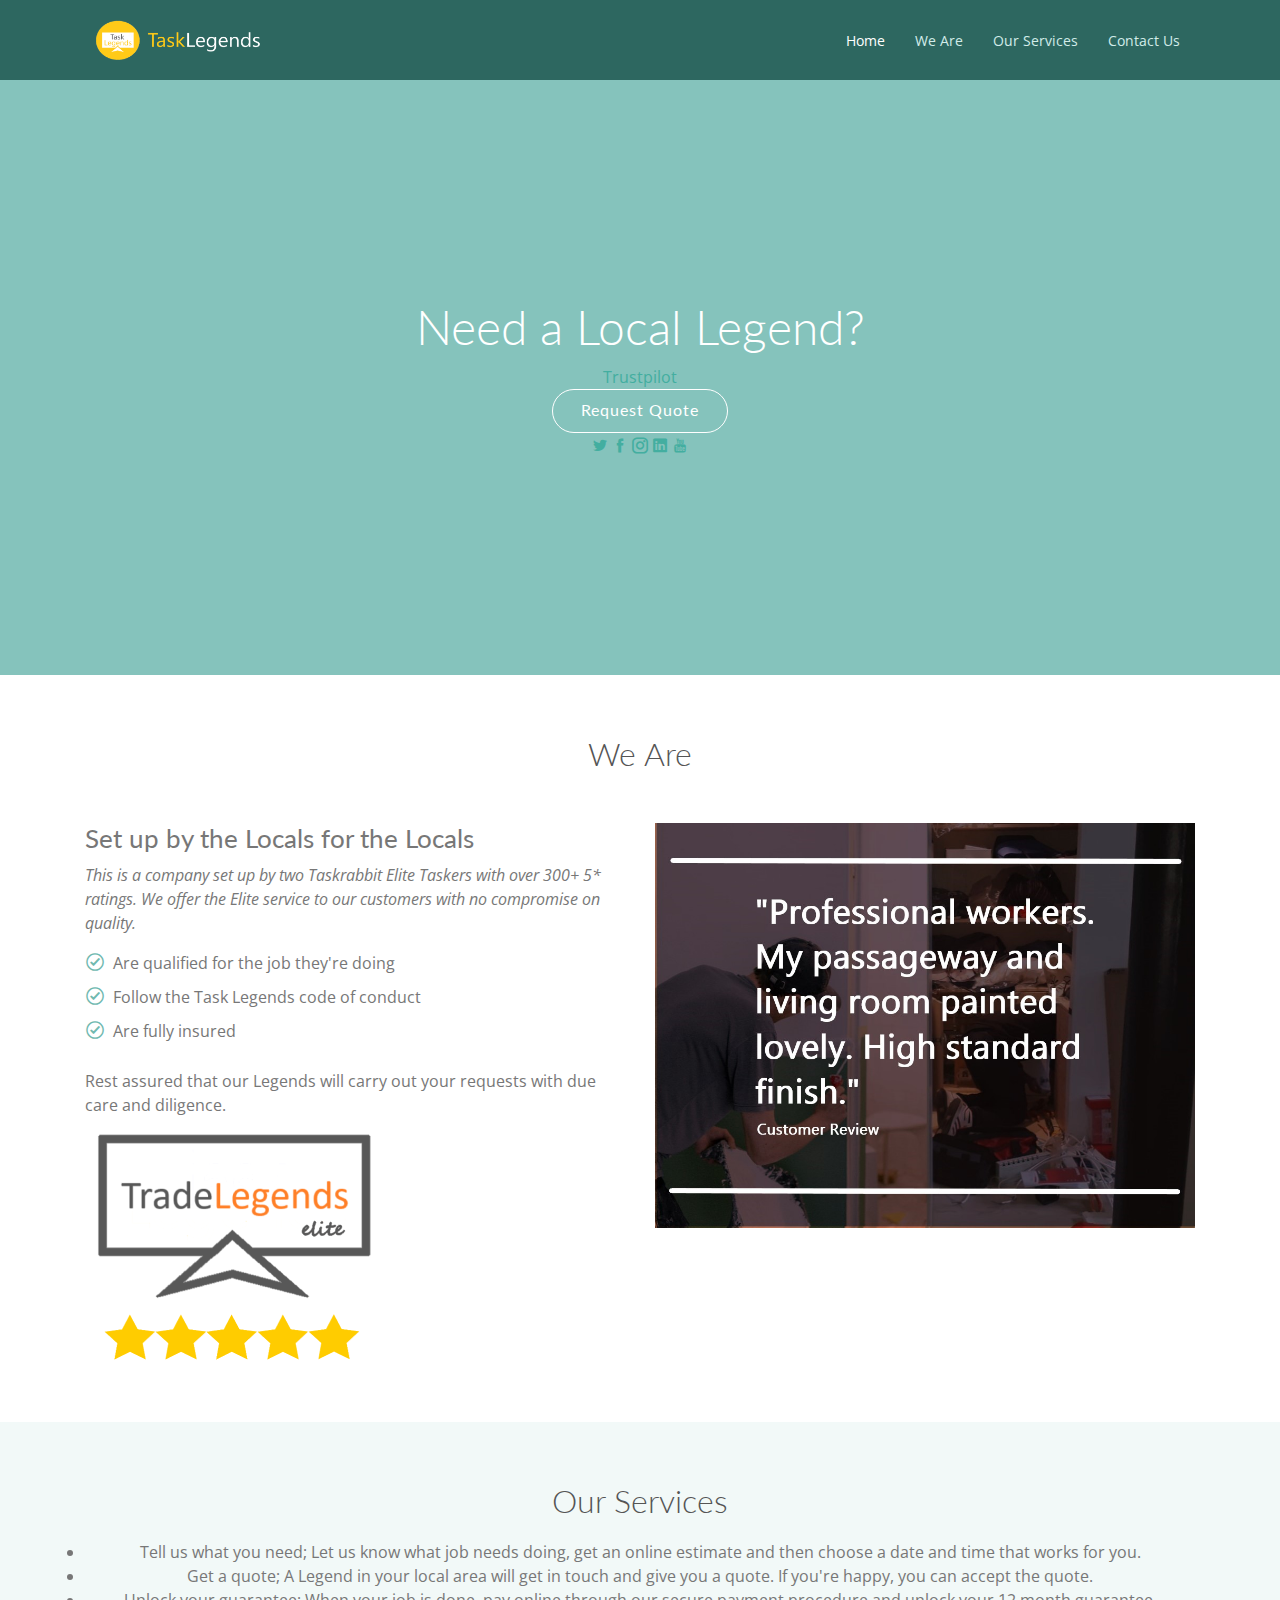
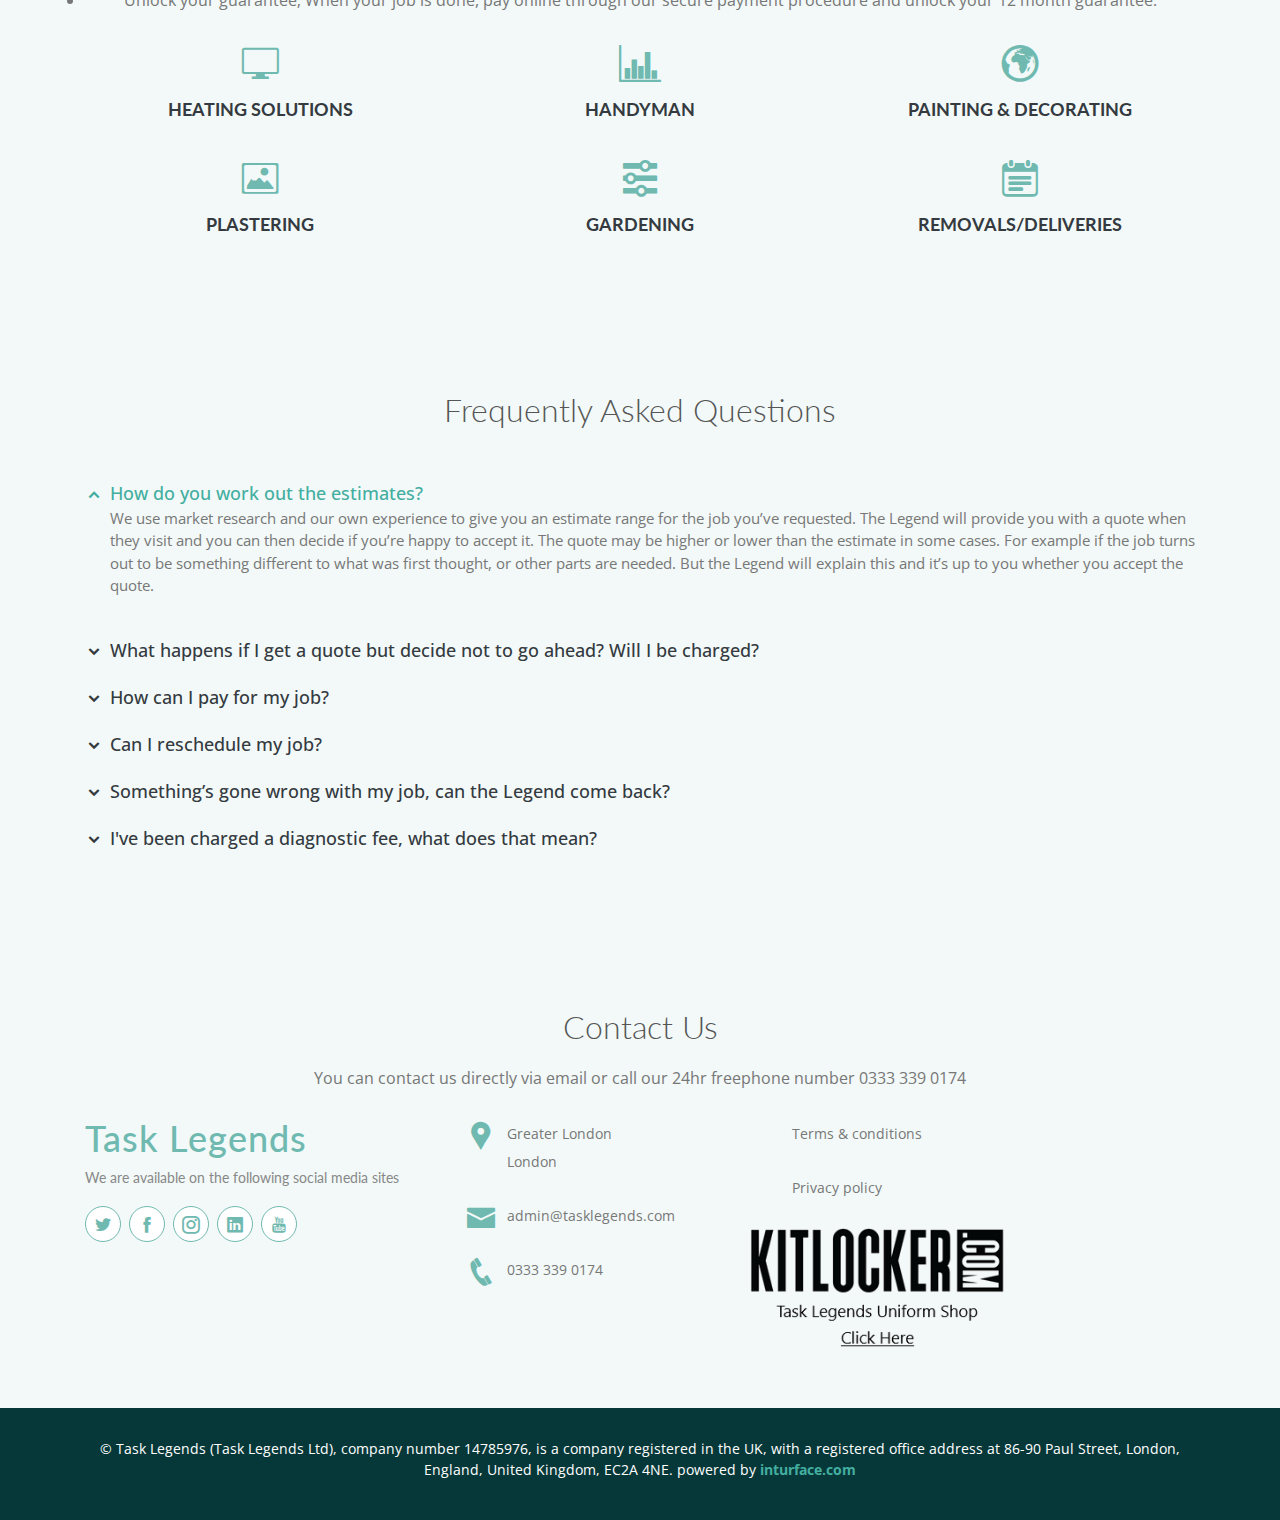
==== index.html @ b1ba7cf9 "Update index.html" ====
<!DOCTYPE html>
<html lang="en">

<head>
  <meta charset="utf-8">
  <meta content="width=device-width, initial-scale=1.0" name="viewport">

  <title>Find a Trusted Local Legend | Task Legends</title>
  <meta content="" name="description">
  <meta content="" name="keywords">

  <!-- Favicons -->
  <link href="assets/img/favicon.png" rel="icon">
  <link href="assets/img/apple-touch-icon.png" rel="apple-touch-icon">

  <!-- Google Fonts -->
  <link href="https://fonts.googleapis.com/css?family=Open+Sans:300,300i,400,400i,600,600i,700,700i|Lato:400,300,700,900" rel="stylesheet">

  <!-- Vendor CSS Files -->
  <link href="assets/vendor/bootstrap/css/bootstrap.min.css" rel="stylesheet">
  <link href="assets/vendor/icofont/icofont.min.css" rel="stylesheet">
  <link href="assets/vendor/venobox/venobox.css" rel="stylesheet">
  <link href="assets/vendor/owl.carousel/assets/owl.carousel.min.css" rel="stylesheet">

  <!-- Template Main CSS File -->
  <link href="assets/css/style.css" rel="stylesheet">

  <!-- =======================================================
  * Template Name: Amoeba - v2.3.1
  * Template URL: https://bootstrapmade.com/free-one-page-bootstrap-template-amoeba/
  * Author: BootstrapMade.com
  * License: https://bootstrapmade.com/license/
  ======================================================== -->
</head>

<body>

  <!-- ======= Header ======= -->
  <header id="header" class="fixed-top">
    <div class="container">

      <div class="logo float-left">
        
        <a href="index.html"><img src="assets/img/logo.png" alt="" class="img-fluid"></a>
      </div>

      <nav class="nav-menu float-right d-none d-lg-block">
        <ul>
          <li class="active"><a href="index.html">Home</a></li>
          <li><a href="#about">We Are</a></li>
          <li><a href="#services">Our Services</a></li>
          <li><a href="#contact">Contact Us</a></li>
          
        </ul>
      </nav><!-- .nav-menu -->

    </div>
  </header><!-- End #header -->

  <!-- ======= Hero Section ======= -->
  <section id="hero">
    <div class="hero-container">
      <h1>Need a Local Legend?</h1>
      
     <!-- TrustBox script -->
<script type="text/javascript" src="//widget.trustpilot.com/bootstrap/v5/tp.widget.bootstrap.min.js" async></script>
<!-- End TrustBox script --><!-- TrustBox widget - Review Collector -->
<div class="trustpilot-widget" data-locale="en-GB" data-template-id="56278e9abfbbba0bdcd568bc" data-businessunit-id="6093ba2f6b7564000111ded3" data-style-height="52px" data-style-width="100%">
  <a href="https://uk.trustpilot.com/review/tasklegends.com" target="_blank" rel="noopener">Trustpilot</a>
</div>
<!-- End TrustBox widget -->
      
        <script type='text/javascript' src='https://d3a1eo0ozlzntn.cloudfront.net/assets/js/frontend-v2/widgets-v2-b0e98cf227.js' defer></script></h2>  
      <a href="https://share.hsforms.com/10cB2c6bxQDuRzof9EPv-_w58hrl" class="btn-get-started scrollto">Request Quote</a>
    
    <script src="//code.tidio.co/umqmadcb0fikkhkzvx5mkt0f5fvtmm6n.js" async></script>
    
    <div class="social-links">
                <a href="https://twitter.com/TaskLegends" class="twitter"><i class="icofont-twitter"></i></a>
                <a href="https://www.facebook.com/Task-Legends-103603335272631" class="facebook"><i class="icofont-facebook"></i></a>
                <a href="https://www.instagram.com/Task_Legends/" class="instagram"><i class="icofont-instagram"></i></a>
                <a href="https://www.linkedin.com/company/task-legends" class="linkedin"><i class="icofont-linkedin"></i></a>
                <a href="https://www.youtube.com/channel/UCP1tjFdrIJSuZzxI76_Gxeg" class="youtube"><i class="icofont-youtube"></i></a>
    </div>
  </section><!-- #hero -->

  <main id="main">

    <!-- ======= About Us Section ======= -->
    <section id="about" class="about">
      <div class="container">

        <div class="section-title">
          <h2>We Are</h2>
        </div>

        <div class="row">
          <div class="col-lg-6 order-1 order-lg-2">
            <img src="assets/img/about-img.jpg" class="img-fluid" alt="">
          </div>
          <div class="col-lg-6 pt-4 pt-lg-0 order-2 order-lg-1">
            <h3>Set up by the Locals for the Locals</h3>
            <p class="font-italic">
              This is a company set up by two Taskrabbit Elite Taskers with over 300+ 5* ratings. We offer the Elite service to our customers with no compromise on quality.
            </p>
            <ul>
              <li><i class="icofont-check-circled"></i> Are qualified for the job they're doing</li>
              <li><i class="icofont-check-circled"></i> Follow the Task Legends code of conduct</li>
              <li><i class="icofont-check-circled"></i> Are fully insured</li>
            </ul>
            <p>
              Rest assured that our Legends will carry out your requests with due care and diligence.
              
</a>
            </p>
        
        <a href="">
  <img src="assets/img/Trade Legends elitepic.png" class="img-fluid" alt="">
</a>


          </div>
        </div>

      </div>
    </section><!-- End About Us Section -->

    <!-- ======= Services Section ======= -->
    <section id="services" class="services section-bg">
      <div class="container">

        <div class="section-title">
          <h2>Our Services</h2>
          <p><li>Tell us what you need; Let us know what job needs doing, get an online estimate and then choose a date and time that works for you.</li> 
            <li>Get a quote; A Legend in your local area will get in touch and give you a quote. If you're happy, you can accept the quote.</li>
            <li>Unlock your guarantee; When your job is done, pay online through our secure payment procedure and unlock your 12 month guarantee.</li>
        </div>

        <div class="row">
          <div class="col-lg-4 col-md-6 icon-box">
            <div class="icon"><i class="icofont-computer"></i></div>
            <h4 class="title"><a href="">Heating Solutions</a></h4>
            <p class="description"></p>
          </div>
          <div class="col-lg-4 col-md-6 icon-box">
            <div class="icon"><i class="icofont-chart-bar-graph"></i></div>
            <h4 class="title"><a href="">Handyman</a></h4>
            <p class="description"></p>
          </div>
          <div class="col-lg-4 col-md-6 icon-box">
            <div class="icon"><i class="icofont-earth"></i></div>
            <h4 class="title"><a href="">Painting & Decorating</a></h4>
            <p class="description"></p>
          </div>
          <div class="col-lg-4 col-md-6 icon-box">
            <div class="icon"><i class="icofont-image"></i></div>
            <h4 class="title"><a href="">Plastering</a></h4>
            <p class="description"></p>
          </div>
          <div class="col-lg-4 col-md-6 icon-box">
            <div class="icon"><i class="icofont-settings"></i></div>
            <h4 class="title"><a href="">Gardening</a></h4>
            <p class="description"></p>
          </div>
          <div class="col-lg-4 col-md-6 icon-box">
            <div class="icon"><i class="icofont-tasks-alt"></i></div>
            <h4 class="title"><a href="">Removals/Deliveries</a></h4>
            <p class="description"></p>
          </div>
        </div>

      </div>
    </section><!-- End Services Section -->

    <!-- ======= Frequently Asked Questions Section ======= -->
    <section id="faq" class="faq section-bg">
      <div class="container">

        <div class="section-title">
          <h2>Frequently Asked Questions</h2>
        </div>

        <ul class="faq-list">

          <li>
            <a data-toggle="collapse" class="" href="#faq1">How do you work out the estimates? <i class="icofont-simple-up"></i></a>
            <div id="faq1" class="collapse show" data-parent=".faq-list">
              <p>
                We use market research and our own experience to give you an estimate range for the job you’ve requested. The Legend will provide you with a quote when they visit and you can then decide if you’re happy to accept it.
The quote may be higher or lower than the estimate in some cases. For example if the job turns out to be something different to what was first thought, or other parts are needed. But the Legend will explain this and it’s up to you whether you accept the quote.
              </p>
            </div>
          </li>

          <li>
            <a data-toggle="collapse" href="#faq2" class="collapsed">What happens if I get a quote but decide not to go ahead? Will I be charged? <i class="icofont-simple-up"></i></a>
            <div id="faq2" class="collapse" data-parent=".faq-list">
              <p>
                You may be charged a diagnostic fee for more complex jobs, but your Legend will inform you if this is needed.
                You can decline the quote or decide to cancel the job for free at any time up until the Legend starts working on the job.
              </p>
            </div>
          </li>

          <li>
            <a data-toggle="collapse" href="#faq3" class="collapsed">How can I pay for my job? <i class="icofont-simple-up"></i></a>
            <div id="faq3" class="collapse" data-parent=".faq-list">
              <p>
                You don’t need to worry about having cash for your job – we take all the hassle away because you pay online via the link we send you by debit or credit card.
              </p>
            </div>
          </li>

          <li>
            <a data-toggle="collapse" href="#faq4" class="collapsed">Can I reschedule my job? <i class="icofont-simple-up"></i></a>
            <div id="faq4" class="collapse" data-parent=".faq-list">
              <p>
                Yes, if you need to reschedule your job just let us know. Once you’ve agreed another time, we will be able to put in the new date and time and send you an updated booking confirmation.
              </p>
            </div>
          </li>

          <li>
            <a data-toggle="collapse" href="#faq5" class="collapsed">Something’s gone wrong with my job, can the Legend come back? <i class="icofont-simple-up"></i></a>
            <div id="faq5" class="collapse" data-parent=".faq-list">
              <p>
                Your Task Legends job is covered by a 12 month guarantee (unless the Legend has told you it’s a temporary fix.) Just book a repair under your guarantee.
              </p>
            </div>
          </li>

          <li>
            <a data-toggle="collapse" href="#faq6" class="collapsed">I've been charged a diagnostic fee, what does that mean? <i class="icofont-simple-up"></i></a>
            <div id="faq6" class="collapse" data-parent=".faq-list">
              <p>
                We will sometimes charge a diagnostic fee if the Legend had to do some work to be able to find out what's wrong before fixing it. For example if your lighting & switches are non-functional they'll need to investigate why this is.
              </p>
            </div>
          </li>

        </ul>

      </div>
    </section><!-- End Frequently Asked Questions Section -->

      <!-- ======= Contact Us Section ======= -->
    <section id="contact" class="contact section-bg">
      <div class="container">

        <div class="section-title">
          <h2>Contact Us</h2>
          <p>You can contact us directly via email or call our 24hr freephone number 0333 339 0174</p>
        </div>

        <div class="row">

          <div class="col-lg-4 col-md-6">
            <div class="contact-about">
              <h3>Task Legends</h3>
              <p>We are available on the following social media sites</p>
              <div class="social-links">
                <a href="https://twitter.com/TaskLegends" class="twitter"><i class="icofont-twitter"></i></a>
                <a href="https://www.facebook.com/Task-Legends-103603335272631" class="facebook"><i class="icofont-facebook"></i></a>
                <a href="https://www.instagram.com/Task_Legends/" class="instagram"><i class="icofont-instagram"></i></a>
                <a href="https://www.linkedin.com/company/task-legends" class="linkedin"><i class="icofont-linkedin"></i></a>
                <a href="https://www.youtube.com/channel/UCP1tjFdrIJSuZzxI76_Gxeg" class="youtube"><i class="icofont-youtube"></i></a>
              </div>
            </div>
          </div>

          <div class="col-lg-3 col-md-6">
            <div class="info">
              <div>
                <i class="icofont-google-map"></i>
                <p>Greater London<br>London</p>
              </div>

              <div>
                <i class="icofont-envelope"></i>
                <p>admin@tasklegends.com</p>
              </div>

              <div>
                <i class="icofont-phone"></i>
                <p>0333 339 0174 </p>
              </div>


            </div>
          </div>
          <div class="col-lg-3 col-md-6">
            <div class="info">
              <div>
         
                <p>Terms & conditions</p>
              </div>

              <div>
          
                <p>Privacy policy</p>
              </div>

              <div>
               
              </div>
</div
 
          
  
    </section><!-- End Contact Us Section -->
              
               
                
       <a href="https://www.kitlocker.com/yourclub/a-z-clubs-2/task-legends">
  <img src="assets/img/Kitlocker Task Legends Trans.png" class="img-fluid" alt="">
</a>
          

    

  </main><!-- End #main -->

  <!-- ======= Footer ======= -->
  <footer id="footer">
    <div class="container">
      <div class="copyright">
        &copy;  Task Legends (Task Legends Ltd), company number 14785976, is a company registered in the UK, with a registered office address at 86-90 Paul Street, London, England, United Kingdom, EC2A 4NE. powered by <strong><span><a href=https://www.inturface.com/>inturface.com</a>  <a href="https://inturface.com" class="inturface.com"></i></a>
      </div>
      <div class="credits">
        <!-- All the links in the footer should remain intact. -->
        <!-- You can delete the links only if you purchased the pro version. -->
        <!-- Licensing information: https://bootstrapmade.com/license/ -->
        <!-- Purchase the pro version with working PHP/AJAX contact form: https://bootstrapmade.com/free-one-page-bootstrap-template-amoeba/ -->
      </div>
    </div>
  </footer><!-- End #footer -->


  <a href="#" class="back-to-top"><i class="icofont-simple-up"></i></a>

  <!-- Vendor JS Files -->
  <script src="assets/vendor/jquery/jquery.min.js"></script>
  <script src="assets/vendor/bootstrap/js/bootstrap.bundle.min.js"></script>
  <script src="assets/vendor/jquery.easing/jquery.easing.min.js"></script>
  <script src="assets/vendor/php-email-form/validate.js"></script>
  <script src="assets/vendor/isotope-layout/isotope.pkgd.min.js"></script>
  <script src="assets/vendor/venobox/venobox.min.js"></script>
  <script src="assets/vendor/owl.carousel/owl.carousel.min.js"></script>

  <!-- Template Main JS File -->
  <script src="assets/js/main.js"></script>

</body>

</html>
---- assets/vendor/venobox/venobox.css ----
/* ------ venobox.css --------*/
.vbox-overlay *, .vbox-overlay *:before, .vbox-overlay *:after{
    -webkit-backface-visibility: hidden;
    -webkit-box-sizing:border-box;
    -moz-box-sizing:border-box;
    box-sizing:border-box;
}
.vbox-overlay * { 
    -webkit-backface-visibility: visible;
    backface-visibility: visible;
}
.vbox-overlay{
    display: -webkit-flex;
    display: flex;
    -webkit-flex-direction: column;
    flex-direction: column;
    -webkit-justify-content: center;
    justify-content: center;
    -webkit-align-items: center;
    align-items: center;
    position: fixed;
    left: 0;
    top: 0;
    bottom: 0;
    right: 0;
    z-index: 999999;
}

/* ----- navigation ----- */
.vbox-title{
    width: 100%;
    height: 40px;
    float: left;
    text-align: center;
    line-height: 28px;
    font-size: 12px;
    padding: 6px 50px;
    overflow: hidden;
    position: fixed;
    display: none;
    left: 0;
    z-index: 89;
}
.vbox-close{
    cursor: pointer;
    position: fixed;
    top: -1px;
    right: 0;
    width: 50px;
    height: 40px;
    padding: 6px;
    display: block;
    background-position:10px center;
    overflow: hidden;
    font-size: 24px;
    line-height: 1;
    text-align: center;
    z-index: 99;
}
.vbox-left{
    cursor: pointer;
    position: fixed;
    left: 0;
    height: 40px;
    overflow: hidden;
    line-height: 28px;
    font-size: 12px;
    z-index: 99;
    display: flex;
    align-items:center;
}
.vbox-num{
    display: inline-block;
    margin: 6px 0 6px 15px;
}
/* ----- Social share ----- */
.vbox-share{
    line-height: 28px;
    font-size: 12px;
    overflow: hidden;
    position: fixed;
    left: 0;
    z-index: 98;
    display: flex;
    align-items:center;
    justify-content: center;
    width: 100%;
    text-align: center;
}
.vbox-share svg{
    max-height: 28px;
    width: 28px;
    z-index: 10;
    margin-left: 12px;
    margin-top: 6px;
    margin-bottom: 6px;
    vertical-align: middle;
}


/* ----- navigation ARROWS ----- */
.vbox-next, .vbox-prev{
    position: fixed;
    top: 50%;
    margin-top: -15px;
    overflow: hidden;
    cursor: pointer;
    display: block;
    width: 45px;
    height: 45px;
    z-index: 99;
}
.vbox-next span, .vbox-prev span{
    position: relative;
    width: 20px;
    height: 20px;
    border: 2px solid transparent;
    border-top-color: #B6B6B6;
    border-right-color: #B6B6B6;
    text-indent: -100px;
    position: absolute;
    top: 8px;
    display: block;
}
.vbox-prev{
    left: 15px;
}
.vbox-next{
    right: 15px;
}
.vbox-prev span{
    left: 10px;
    -ms-transform: rotate(-135deg);
    -webkit-transform: rotate(-135deg);
    transform: rotate(-135deg);
}
.vbox-next span{
    -ms-transform: rotate(45deg);
    -webkit-transform: rotate(45deg);
    transform: rotate(45deg);
    right: 10px;
}
/* ------- inline window ------ */
.vbox-inline{
    width: 420px;
    height: 315px;
    height: 70vh;
    padding: 10px;
    background: #fff;
    margin: 0 auto;
    overflow: auto;
    text-align: left;
}
/* ------- Video & iFrames window ------ */
.venoframe{
    max-width: 100%;
    width: 100%;
    border: none;
    width: 100%;
    height: 260px;
    height: 70vh;
}
.venoframe.vbvid{
    height: 260px;
}
@media (min-width: 768px) {
    .venoframe, .vbox-inline{
        width: 90%;
        height: 360px;
        height: 70vh;
    }
    .venoframe.vbvid{
        width: 640px;
        height: 360px;
    }
}
@media (min-width: 992px) {
    .venoframe, .vbox-inline{
        max-width: 1200px;
        width: 80%;
        height: 540px;
        height: 70vh;
    }
    .venoframe.vbvid{
        width: 960px;
        height: 540px;
    }
}
/* 
Please do NOT edit this part! 
or at least read this note: http://i.imgur.com/7C0ws9e.gif
*/
.vbox-open{
    overflow: hidden;
}
.vbox-container{
    position: absolute;
    left: 0;
    right: 0;
    top: 0;
    bottom: 0;
    overflow-x: hidden;
    overflow-y: scroll;
    overflow-scrolling: touch;
    -webkit-overflow-scrolling: touch;
    z-index: 20;
    max-height: 100%;

}

.vbox-content{
    text-align: center;
    float: left;
    width: 100%;
    position: relative;
    overflow: hidden;
    padding: 20px 4%;
}
.vbox-container img{
    max-width: 100%;
    height: auto;
}
.vbox-figlio{
    box-shadow: 0 0 12px rgba(0,0,0,0.19), 0 6px 6px rgba(0,0,0,0.23);
    max-width: 100%;
    text-align: initial;
}
img.vbox-figlio{
    -webkit-user-select: none;
-khtml-user-select: none;
-moz-user-select: none;
-o-user-select: none;
user-select: none;
}
.vbox-content.swipe-left{
    margin-left: -200px !important;
}
.vbox-content.swipe-right{
    margin-left: 200px !important;
}
.vbox-animated{
    webkit-transition: margin 300ms ease-out;
    transition: margin 300ms ease-out;
}

/* ---------- preloader ----------
 * SPINKIT 
 * http://tobiasahlin.com/spinkit/
-------------------------------- */
.sk-double-bounce,.sk-rotating-plane{width:40px;height:40px;margin:40px auto}.sk-rotating-plane{background-color:#333;-webkit-animation:sk-rotatePlane 1.2s infinite ease-in-out;animation:sk-rotatePlane 1.2s infinite ease-in-out}@-webkit-keyframes sk-rotatePlane{0%{-webkit-transform:perspective(120px) rotateX(0) rotateY(0);transform:perspective(120px) rotateX(0) rotateY(0)}50%{-webkit-transform:perspective(120px) rotateX(-180.1deg) rotateY(0);transform:perspective(120px) rotateX(-180.1deg) rotateY(0)}100%{-webkit-transform:perspective(120px) rotateX(-180deg) rotateY(-179.9deg);transform:perspective(120px) rotateX(-180deg) rotateY(-179.9deg)}}@keyframes sk-rotatePlane{0%{-webkit-transform:perspective(120px) rotateX(0) rotateY(0);transform:perspective(120px) rotateX(0) rotateY(0)}50%{-webkit-transform:perspective(120px) rotateX(-180.1deg) rotateY(0);transform:perspective(120px) rotateX(-180.1deg) rotateY(0)}100%{-webkit-transform:perspective(120px) rotateX(-180deg) rotateY(-179.9deg);transform:perspective(120px) rotateX(-180deg) rotateY(-179.9deg)}}.sk-double-bounce{position:relative}.sk-double-bounce .sk-child{width:100%;height:100%;border-radius:50%;background-color:#333;opacity:.6;position:absolute;top:0;left:0;-webkit-animation:sk-doubleBounce 2s infinite ease-in-out;animation:sk-doubleBounce 2s infinite ease-in-out}.sk-chasing-dots .sk-child,.sk-spinner-pulse,.sk-three-bounce .sk-child{background-color:#333;border-radius:100%}.sk-double-bounce .sk-double-bounce2{-webkit-animation-delay:-1s;animation-delay:-1s}@-webkit-keyframes sk-doubleBounce{0%,100%{-webkit-transform:scale(0);transform:scale(0)}50%{-webkit-transform:scale(1);transform:scale(1)}}@keyframes sk-doubleBounce{0%,100%{-webkit-transform:scale(0);transform:scale(0)}50%{-webkit-transform:scale(1);transform:scale(1)}}.sk-wave{margin:40px auto;width:50px;height:40px;text-align:center;font-size:10px}.sk-wave .sk-rect{background-color:#333;height:100%;width:6px;display:inline-block;-webkit-animation:sk-waveStretchDelay 1.2s infinite ease-in-out;animation:sk-waveStretchDelay 1.2s infinite ease-in-out}.sk-wave .sk-rect1{-webkit-animation-delay:-1.2s;animation-delay:-1.2s}.sk-wave .sk-rect2{-webkit-animation-delay:-1.1s;animation-delay:-1.1s}.sk-wave .sk-rect3{-webkit-animation-delay:-1s;animation-delay:-1s}.sk-wave .sk-rect4{-webkit-animation-delay:-.9s;animation-delay:-.9s}.sk-wave .sk-rect5{-webkit-animation-delay:-.8s;animation-delay:-.8s}@-webkit-keyframes sk-waveStretchDelay{0%,100%,40%{-webkit-transform:scaleY(.4);transform:scaleY(.4)}20%{-webkit-transform:scaleY(1);transform:scaleY(1)}}@keyframes sk-waveStretchDelay{0%,100%,40%{-webkit-transform:scaleY(.4);transform:scaleY(.4)}20%{-webkit-transform:scaleY(1);transform:scaleY(1)}}.sk-wandering-cubes{margin:40px auto;width:40px;height:40px;position:relative}.sk-wandering-cubes .sk-cube{background-color:#333;width:10px;height:10px;position:absolute;top:0;left:0;-webkit-animation:sk-wanderingCube 1.8s ease-in-out -1.8s infinite both;animation:sk-wanderingCube 1.8s ease-in-out -1.8s infinite both}.sk-chasing-dots,.sk-spinner-pulse{width:40px;height:40px;margin:40px auto}.sk-wandering-cubes .sk-cube2{-webkit-animation-delay:-.9s;animation-delay:-.9s}@-webkit-keyframes sk-wanderingCube{0%{-webkit-transform:rotate(0);transform:rotate(0)}25%{-webkit-transform:translateX(30px) rotate(-90deg) scale(.5);transform:translateX(30px) rotate(-90deg) scale(.5)}50%{-webkit-transform:translateX(30px) translateY(30px) rotate(-179deg);transform:translateX(30px) translateY(30px) rotate(-179deg)}50.1%{-webkit-transform:translateX(30px) translateY(30px) rotate(-180deg);transform:translateX(30px) translateY(30px) rotate(-180deg)}75%{-webkit-transform:translateX(0) translateY(30px) rotate(-270deg) scale(.5);transform:translateX(0) translateY(30px) rotate(-270deg) scale(.5)}100%{-webkit-transform:rotate(-360deg);transform:rotate(-360deg)}}@keyframes sk-wanderingCube{0%{-webkit-transform:rotate(0);transform:rotate(0)}25%{-webkit-transform:translateX(30px) rotate(-90deg) scale(.5);transform:translateX(30px) rotate(-90deg) scale(.5)}50%{-webkit-transform:translateX(30px) translateY(30px) rotate(-179deg);transform:translateX(30px) translateY(30px) rotate(-179deg)}50.1%{-webkit-transform:translateX(30px) translateY(30px) rotate(-180deg);transform:translateX(30px) translateY(30px) rotate(-180deg)}75%{-webkit-transform:translateX(0) translateY(30px) rotate(-270deg) scale(.5);transform:translateX(0) translateY(30px) rotate(-270deg) scale(.5)}100%{-webkit-transform:rotate(-360deg);transform:rotate(-360deg)}}.sk-spinner-pulse{-webkit-animation:sk-pulseScaleOut 1s infinite ease-in-out;animation:sk-pulseScaleOut 1s infinite ease-in-out}@-webkit-keyframes sk-pulseScaleOut{0%{-webkit-transform:scale(0);transform:scale(0)}100%{-webkit-transform:scale(1);transform:scale(1);opacity:0}}@keyframes sk-pulseScaleOut{0%{-webkit-transform:scale(0);transform:scale(0)}100%{-webkit-transform:scale(1);transform:scale(1);opacity:0}}.sk-chasing-dots{position:relative;text-align:center;-webkit-animation:sk-chasingDotsRotate 2s infinite linear;animation:sk-chasingDotsRotate 2s infinite linear}.sk-chasing-dots .sk-child{width:60%;height:60%;display:inline-block;position:absolute;top:0;-webkit-animation:sk-chasingDotsBounce 2s infinite ease-in-out;animation:sk-chasingDotsBounce 2s infinite ease-in-out}.sk-chasing-dots .sk-dot2{top:auto;bottom:0;-webkit-animation-delay:-1s;animation-delay:-1s}@-webkit-keyframes sk-chasingDotsRotate{100%{-webkit-transform:rotate(360deg);transform:rotate(360deg)}}@keyframes sk-chasingDotsRotate{100%{-webkit-transform:rotate(360deg);transform:rotate(360deg)}}@-webkit-keyframes sk-chasingDotsBounce{0%,100%{-webkit-transform:scale(0);transform:scale(0)}50%{-webkit-transform:scale(1);transform:scale(1)}}@keyframes sk-chasingDotsBounce{0%,100%{-webkit-transform:scale(0);transform:scale(0)}50%{-webkit-transform:scale(1);transform:scale(1)}}.sk-three-bounce{margin:40px auto;width:80px;text-align:center}.sk-three-bounce .sk-child{width:20px;height:20px;display:inline-block;-webkit-animation:sk-three-bounce 1.4s ease-in-out 0s infinite both;animation:sk-three-bounce 1.4s ease-in-out 0s infinite both}.sk-circle .sk-child:before,.sk-fading-circle .sk-circle:before{display:block;border-radius:100%;content:'';background-color:#333}.sk-three-bounce .sk-bounce1{-webkit-animation-delay:-.32s;animation-delay:-.32s}.sk-three-bounce .sk-bounce2{-webkit-animation-delay:-.16s;animation-delay:-.16s}@-webkit-keyframes sk-three-bounce{0%,100%,80%{-webkit-transform:scale(0);transform:scale(0)}40%{-webkit-transform:scale(1);transform:scale(1)}}@keyframes sk-three-bounce{0%,100%,80%{-webkit-transform:scale(0);transform:scale(0)}40%{-webkit-transform:scale(1);transform:scale(1)}}.sk-circle{margin:40px auto;width:40px;height:40px;position:relative}.sk-circle .sk-child{width:100%;height:100%;position:absolute;left:0;top:0}.sk-circle .sk-child:before{margin:0 auto;width:15%;height:15%;-webkit-animation:sk-circleBounceDelay 1.2s infinite ease-in-out both;animation:sk-circleBounceDelay 1.2s infinite ease-in-out both}.sk-circle .sk-circle2{-webkit-transform:rotate(30deg);-ms-transform:rotate(30deg);transform:rotate(30deg)}.sk-circle .sk-circle3{-webkit-transform:rotate(60deg);-ms-transform:rotate(60deg);transform:rotate(60deg)}.sk-circle .sk-circle4{-webkit-transform:rotate(90deg);-ms-transform:rotate(90deg);transform:rotate(90deg)}.sk-circle .sk-circle5{-webkit-transform:rotate(120deg);-ms-transform:rotate(120deg);transform:rotate(120deg)}.sk-circle .sk-circle6{-webkit-transform:rotate(150deg);-ms-transform:rotate(150deg);transform:rotate(150deg)}.sk-circle .sk-circle7{-webkit-transform:rotate(180deg);-ms-transform:rotate(180deg);transform:rotate(180deg)}.sk-circle .sk-circle8{-webkit-transform:rotate(210deg);-ms-transform:rotate(210deg);transform:rotate(210deg)}.sk-circle .sk-circle9{-webkit-transform:rotate(240deg);-ms-transform:rotate(240deg);transform:rotate(240deg)}.sk-circle .sk-circle10{-webkit-transform:rotate(270deg);-ms-transform:rotate(270deg);transform:rotate(270deg)}.sk-circle .sk-circle11{-webkit-transform:rotate(300deg);-ms-transform:rotate(300deg);transform:rotate(300deg)}.sk-circle .sk-circle12{-webkit-transform:rotate(330deg);-ms-transform:rotate(330deg);transform:rotate(330deg)}.sk-circle .sk-circle2:before{-webkit-animation-delay:-1.1s;animation-delay:-1.1s}.sk-circle .sk-circle3:before{-webkit-animation-delay:-1s;animation-delay:-1s}.sk-circle .sk-circle4:before{-webkit-animation-delay:-.9s;animation-delay:-.9s}.sk-circle .sk-circle5:before{-webkit-animation-delay:-.8s;animation-delay:-.8s}.sk-circle .sk-circle6:before{-webkit-animation-delay:-.7s;animation-delay:-.7s}.sk-circle .sk-circle7:before{-webkit-animation-delay:-.6s;animation-delay:-.6s}.sk-circle .sk-circle8:before{-webkit-animation-delay:-.5s;animation-delay:-.5s}.sk-circle .sk-circle9:before{-webkit-animation-delay:-.4s;animation-delay:-.4s}.sk-circle .sk-circle10:before{-webkit-animation-delay:-.3s;animation-delay:-.3s}.sk-circle .sk-circle11:before{-webkit-animation-delay:-.2s;animation-delay:-.2s}.sk-circle .sk-circle12:before{-webkit-animation-delay:-.1s;animation-delay:-.1s}@-webkit-keyframes sk-circleBounceDelay{0%,100%,80%{-webkit-transform:scale(0);transform:scale(0)}40%{-webkit-transform:scale(1);transform:scale(1)}}@keyframes sk-circleBounceDelay{0%,100%,80%{-webkit-transform:scale(0);transform:scale(0)}40%{-webkit-transform:scale(1);transform:scale(1)}}.sk-cube-grid{width:40px;height:40px;margin:40px auto}.sk-cube-grid .sk-cube{width:33.33%;height:33.33%;background-color:#333;float:left;-webkit-animation:sk-cubeGridScaleDelay 1.3s infinite ease-in-out;animation:sk-cubeGridScaleDelay 1.3s infinite ease-in-out}.sk-cube-grid .sk-cube1{-webkit-animation-delay:.2s;animation-delay:.2s}.sk-cube-grid .sk-cube2{-webkit-animation-delay:.3s;animation-delay:.3s}.sk-cube-grid .sk-cube3{-webkit-animation-delay:.4s;animation-delay:.4s}.sk-cube-grid .sk-cube4{-webkit-animation-delay:.1s;animation-delay:.1s}.sk-cube-grid .sk-cube5{-webkit-animation-delay:.2s;animation-delay:.2s}.sk-cube-grid .sk-cube6{-webkit-animation-delay:.3s;animation-delay:.3s}.sk-cube-grid .sk-cube7{-webkit-animation-delay:0ms;animation-delay:0ms}.sk-cube-grid .sk-cube8{-webkit-animation-delay:.1s;animation-delay:.1s}.sk-cube-grid .sk-cube9{-webkit-animation-delay:.2s;animation-delay:.2s}@-webkit-keyframes sk-cubeGridScaleDelay{0%,100%,70%{-webkit-transform:scale3D(1,1,1);transform:scale3D(1,1,1)}35%{-webkit-transform:scale3D(0,0,1);transform:scale3D(0,0,1)}}@keyframes sk-cubeGridScaleDelay{0%,100%,70%{-webkit-transform:scale3D(1,1,1);transform:scale3D(1,1,1)}35%{-webkit-transform:scale3D(0,0,1);transform:scale3D(0,0,1)}}.sk-fading-circle{margin:40px auto;width:40px;height:40px;position:relative}.sk-fading-circle .sk-circle{width:100%;height:100%;position:absolute;left:0;top:0}.sk-fading-circle .sk-circle:before{margin:0 auto;width:15%;height:15%;-webkit-animation:sk-circleFadeDelay 1.2s infinite ease-in-out both;animation:sk-circleFadeDelay 1.2s infinite ease-in-out both}.sk-fading-circle .sk-circle2{-webkit-transform:rotate(30deg);-ms-transform:rotate(30deg);transform:rotate(30deg)}.sk-fading-circle .sk-circle3{-webkit-transform:rotate(60deg);-ms-transform:rotate(60deg);transform:rotate(60deg)}.sk-fading-circle .sk-circle4{-webkit-transform:rotate(90deg);-ms-transform:rotate(90deg);transform:rotate(90deg)}.sk-fading-circle .sk-circle5{-webkit-transform:rotate(120deg);-ms-transform:rotate(120deg);transform:rotate(120deg)}.sk-fading-circle .sk-circle6{-webkit-transform:rotate(150deg);-ms-transform:rotate(150deg);transform:rotate(150deg)}.sk-fading-circle .sk-circle7{-webkit-transform:rotate(180deg);-ms-transform:rotate(180deg);transform:rotate(180deg)}.sk-fading-circle .sk-circle8{-webkit-transform:rotate(210deg);-ms-transform:rotate(210deg);transform:rotate(210deg)}.sk-fading-circle .sk-circle9{-webkit-transform:rotate(240deg);-ms-transform:rotate(240deg);transform:rotate(240deg)}.sk-fading-circle .sk-circle10{-webkit-transform:rotate(270deg);-ms-transform:rotate(270deg);transform:rotate(270deg)}.sk-fading-circle .sk-circle11{-webkit-transform:rotate(300deg);-ms-transform:rotate(300deg);transform:rotate(300deg)}.sk-fading-circle .sk-circle12{-webkit-transform:rotate(330deg);-ms-transform:rotate(330deg);transform:rotate(330deg)}.sk-fading-circle .sk-circle2:before{-webkit-animation-delay:-1.1s;animation-delay:-1.1s}.sk-fading-circle .sk-circle3:before{-webkit-animation-delay:-1s;animation-delay:-1s}.sk-fading-circle .sk-circle4:before{-webkit-animation-delay:-.9s;animation-delay:-.9s}.sk-fading-circle .sk-circle5:before{-webkit-animation-delay:-.8s;animation-delay:-.8s}.sk-fading-circle .sk-circle6:before{-webkit-animation-delay:-.7s;animation-delay:-.7s}.sk-fading-circle .sk-circle7:before{-webkit-animation-delay:-.6s;animation-delay:-.6s}.sk-fading-circle .sk-circle8:before{-webkit-animation-delay:-.5s;animation-delay:-.5s}.sk-fading-circle .sk-circle9:before{-webkit-animation-delay:-.4s;animation-delay:-.4s}.sk-fading-circle .sk-circle10:before{-webkit-animation-delay:-.3s;animation-delay:-.3s}.sk-fading-circle .sk-circle11:before{-webkit-animation-delay:-.2s;animation-delay:-.2s}.sk-fading-circle .sk-circle12:before{-webkit-animation-delay:-.1s;animation-delay:-.1s}@-webkit-keyframes sk-circleFadeDelay{0%,100%,39%{opacity:0}40%{opacity:1}}@keyframes sk-circleFadeDelay{0%,100%,39%{opacity:0}40%{opacity:1}}.sk-folding-cube{margin:40px auto;width:40px;height:40px;position:relative;-webkit-transform:rotateZ(45deg);transform:rotateZ(45deg)}.sk-folding-cube .sk-cube{float:left;width:50%;height:50%;position:relative;-webkit-transform:scale(1.1);-ms-transform:scale(1.1);transform:scale(1.1)}.sk-folding-cube .sk-cube:before{content:'';position:absolute;top:0;left:0;width:100%;height:100%;background-color:#333;-webkit-animation:sk-foldCubeAngle 2.4s infinite linear both;animation:sk-foldCubeAngle 2.4s infinite linear both;-webkit-transform-origin:100% 100%;-ms-transform-origin:100% 100%;transform-origin:100% 100%}.sk-folding-cube .sk-cube2{-webkit-transform:scale(1.1) rotateZ(90deg);transform:scale(1.1) rotateZ(90deg)}.sk-folding-cube .sk-cube3{-webkit-transform:scale(1.1) rotateZ(180deg);transform:scale(1.1) rotateZ(180deg)}.sk-folding-cube .sk-cube4{-webkit-transform:scale(1.1) rotateZ(270deg);transform:scale(1.1) rotateZ(270deg)}.sk-folding-cube .sk-cube2:before{-webkit-animation-delay:.3s;animation-delay:.3s}.sk-folding-cube .sk-cube3:before{-webkit-animation-delay:.6s;animation-delay:.6s}.sk-folding-cube .sk-cube4:before{-webkit-animation-delay:.9s;animation-delay:.9s}@-webkit-keyframes sk-foldCubeAngle{0%,10%{-webkit-transform:perspective(140px) rotateX(-180deg);transform:perspective(140px) rotateX(-180deg);opacity:0}25%,75%{-webkit-transform:perspective(140px) rotateX(0);transform:perspective(140px) rotateX(0);opacity:1}100%,90%{-webkit-transform:perspective(140px) rotateY(180deg);transform:perspective(140px) rotateY(180deg);opacity:0}}@keyframes sk-foldCubeAngle{0%,10%{-webkit-transform:perspective(140px) rotateX(-180deg);transform:perspective(140px) rotateX(-180deg);opacity:0}25%,75%{-webkit-transform:perspective(140px) rotateX(0);transform:perspective(140px) rotateX(0);opacity:1}100%,90%{-webkit-transform:perspective(140px) rotateY(180deg);transform:perspective(140px) rotateY(180deg);opacity:0}}
---- assets/css/style.css ----
/**
* Template Name: Amoeba - v2.3.1
* Template URL: https://bootstrapmade.com/free-one-page-bootstrap-template-amoeba/
* Author: BootstrapMade.com
* License: https://bootstrapmade.com/license/
*/

/*--------------------------------------------------------------
# General
--------------------------------------------------------------*/
body {
  font-family: "Open Sans", sans-serif;
  color: #777;
}

a {
  color: #43aea0;
}

a:hover {
  color: #00d3b8;
  text-decoration: none;
}

h1, h2, h3, h4, h5, h6, .font-primary {
  font-family: "Lato", sans-serif;
}

/*--------------------------------------------------------------
# Back to top button
--------------------------------------------------------------*/
.back-to-top {
  position: fixed;
  display: none;
  width: 40px;
  height: 40px;
  border-radius: 3px;
  right: 15px;
  bottom: 15px;
  background: #70b9b0;
  color: #fff;
  transition: display 0.5s ease-in-out;
  z-index: 99999;
}

.back-to-top i {
  font-size: 24px;
  position: absolute;
  top: 8px;
  left: 8px;
}

.back-to-top:hover {
  color: #fff;
  background: #8bc6bf;
  transition: background 0.2s ease-in-out;
}

/*--------------------------------------------------------------
# Header
--------------------------------------------------------------*/
#header {
  height: 80px;
  transition: all 0.5s;
  z-index: 997;
  transition: all 0.5s;
  padding: 20px 0;
  background: #2d6760;
}

#header.header-scrolled {
  background: #1d443f;
  height: 60px;
  padding: 10px 0;
}

#header .logo h1 {
  font-size: 30px;
  margin: 0;
  padding: 0;
  line-height: 1;
  font-weight: 700;
  letter-spacing: 1px;
}

#header .logo h1 a, #header .logo h1 a:hover {
  color: #fff;
  text-decoration: none;
}

#header .logo img {
  padding: 0;
  margin: 0;
  max-height: 40px;
}

@media (max-width: 768px) {
  #header .logo h1 {
    font-size: 28px;
    padding: 8px 0;
  }
}

#main {
  margin-top: 80px;
}

/*--------------------------------------------------------------
# Navigation Menu
--------------------------------------------------------------*/
/* Desktop Navigation */
.nav-menu, .nav-menu * {
  margin: 0;
  padding: 0;
  list-style: none;
}

.nav-menu > ul > li {
  position: relative;
  white-space: nowrap;
  float: left;
}

.nav-menu a {
  display: block;
  position: relative;
  color: #d2ece9;
  padding: 10px 15px;
  transition: 0.3s;
  font-size: 14px;
  font-family: "Open Sans", sans-serif;
}

.nav-menu a:hover, .nav-menu .active > a, .nav-menu li:hover > a {
  color: #fff;
  text-decoration: none;
}

.nav-menu .drop-down ul {
  display: block;
  position: absolute;
  left: 0;
  top: calc(100% - 30px);
  z-index: 99;
  opacity: 0;
  visibility: hidden;
  padding: 10px 0;
  background: #fff;
  box-shadow: 0px 0px 30px rgba(127, 137, 161, 0.25);
  transition: ease all 0.3s;
}

.nav-menu .drop-down:hover > ul {
  opacity: 1;
  top: 100%;
  visibility: visible;
}

.nav-menu .drop-down li {
  min-width: 180px;
  position: relative;
}

.nav-menu .drop-down ul a {
  padding: 10px 20px;
  font-size: 14px;
  font-weight: 500;
  text-transform: none;
  color: #25564f;
}

.nav-menu .drop-down ul a:hover, .nav-menu .drop-down ul .active > a, .nav-menu .drop-down ul li:hover > a {
  color: #70b9b0;
}

.nav-menu .drop-down > a:after {
  content: "\ea99";
  font-family: IcoFont;
  padding-left: 5px;
}

.nav-menu .drop-down .drop-down ul {
  top: 0;
  left: calc(100% - 30px);
}

.nav-menu .drop-down .drop-down:hover > ul {
  opacity: 1;
  top: 0;
  left: 100%;
}

.nav-menu .drop-down .drop-down > a {
  padding-right: 35px;
}

.nav-menu .drop-down .drop-down > a:after {
  content: "\eaa0";
  font-family: IcoFont;
  position: absolute;
  right: 15px;
}

@media (max-width: 1366px) {
  .nav-menu .drop-down .drop-down ul {
    left: -90%;
  }
  .nav-menu .drop-down .drop-down:hover > ul {
    left: -100%;
  }
  .nav-menu .drop-down .drop-down > a:after {
    content: "\ea9d";
  }
}

/* Mobile Navigation */
.mobile-nav {
  position: fixed;
  top: 0;
  bottom: 0;
  z-index: 9999;
  overflow-y: auto;
  left: -260px;
  width: 260px;
  padding-top: 18px;
  background: #01292a;
  transition: 0.4s;
}

.mobile-nav * {
  margin: 0;
  padding: 0;
  list-style: none;
}

.mobile-nav a {
  display: block;
  position: relative;
  color: #d2ece9;
  padding: 10px 20px;
  font-weight: 500;
}

.mobile-nav a:hover, .mobile-nav .active > a, .mobile-nav li:hover > a {
  color: #9cd5ce;
  text-decoration: none;
}

.mobile-nav .drop-down > a:after {
  content: "\ea99";
  font-family: IcoFont;
  padding-left: 10px;
  position: absolute;
  right: 15px;
}

.mobile-nav .active.drop-down > a:after {
  content: "\eaa0";
}

.mobile-nav .drop-down > a {
  padding-right: 35px;
}

.mobile-nav .drop-down ul {
  display: none;
  overflow: hidden;
}

.mobile-nav .drop-down li {
  padding-left: 20px;
}

.mobile-nav-toggle {
  position: fixed;
  right: 15px;
  top: 15px;
  z-index: 9998;
  border: 0;
  background: none;
  font-size: 24px;
  transition: all 0.4s;
  outline: none !important;
  line-height: 1;
  cursor: pointer;
  text-align: right;
}

.mobile-nav-toggle i {
  color: #fff;
}

.mobile-nav-overly {
  width: 100%;
  height: 100%;
  z-index: 9997;
  top: 0;
  left: 0;
  position: fixed;
  background: rgba(1, 41, 42, 0.9);
  overflow: hidden;
  display: none;
}

.mobile-nav-active {
  overflow: hidden;
}

.mobile-nav-active .mobile-nav {
  left: 0;
}

.mobile-nav-active .mobile-nav-toggle i {
  color: #fff;
}

/*--------------------------------------------------------------
# Hero Section
--------------------------------------------------------------*/
#hero {
  width: 100%;
  height: 75vh;
  background: url("../img/hero-background.jpg") top center;
  background-size: cover;
  position: relative;
  margin-bottom: -80px;
}

#hero:before {
  content: "";
  background: rgba(112, 185, 176, 0.85);
  position: absolute;
  bottom: 0;
  top: 0;
  left: 0;
  right: 0;
}

#hero .hero-container {
  position: absolute;
  bottom: 0;
  top: 0;
  left: 0;
  right: 0;
  display: flex;
  padding-top: 80px;
  justify-content: center;
  align-items: center;
  flex-direction: column;
  text-align: center;
}

#hero h1 {
  margin: 0 0 10px 0;
  font-size: 48px;
  font-weight: 300;
  line-height: 56px;
  color: #fff;
}

#hero h2 {
  color: #eee;
  margin-bottom: 50px;
  font-size: 20px;
  font-weight: 300;
}

#hero .btn-get-started {
  font-family: "Lato", sans-serif;
  font-weight: 400;
  font-size: 16px;
  letter-spacing: 1px;
  display: inline-block;
  padding: 8px 28px 10px 28px;
  border-radius: 50px;
  transition: 0.5s;
  border: 1px solid #fff;
  color: #fff;
}

#hero .btn-get-started:hover {
  background: #fff;
  color: #70b9b0;
  border: 1px solid #70b9b0;
}

@media (min-width: 1024px) {
  #hero {
    background-attachment: fixed;
  }
}

@media (max-width: 768px) {
  #hero h1 {
    font-size: 28px;
    line-height: 36px;
  }
  #hero h2 {
    font-size: 18px;
    line-height: 24px;
    margin-bottom: 30px;
  }
}

/*--------------------------------------------------------------
# Sections General
--------------------------------------------------------------*/
section {
  padding: 60px 0;
}

.section-bg {
  background-color: #f2f9f8;
}

.section-title {
  text-align: center;
  padding-bottom: 30px;
}

.section-title h2 {
  font-size: 32px;
  font-weight: 300;
  margin-bottom: 20px;
  padding-bottom: 0;
  color: #555;
}

.section-title p {
  margin-bottom: 0;
}

/*--------------------------------------------------------------
# Breadcrumbs
--------------------------------------------------------------*/
.breadcrumbs {
  padding: 20px 0;
  background-color: #f6fafa;
  min-height: 40px;
  margin-top: 80px;
}

.breadcrumbs h2 {
  font-size: 24px;
  font-weight: 300;
  margin: 0;
}

@media (max-width: 992px) {
  .breadcrumbs h2 {
    margin: 0 0 10px 0;
  }
}

.breadcrumbs ol {
  display: flex;
  flex-wrap: wrap;
  list-style: none;
  padding: 0;
  margin: 0;
  font-size: 14px;
}

.breadcrumbs ol li + li {
  padding-left: 10px;
}

.breadcrumbs ol li + li::before {
  display: inline-block;
  padding-right: 10px;
  color: #6c757d;
  content: "/";
}

@media (max-width: 768px) {
  .breadcrumbs .d-flex {
    display: block !important;
  }
  .breadcrumbs ol {
    display: block;
  }
  .breadcrumbs ol li {
    display: inline-block;
  }
}

/*--------------------------------------------------------------
# About Us
--------------------------------------------------------------*/
.about h3 {
  font-weight: 400;
  font-size: 26px;
}

.about ul {
  list-style: none;
  padding: 0;
}

.about ul li {
  padding-bottom: 10px;
}

.about ul i {
  font-size: 20px;
  padding-right: 4px;
  color: #70b9b0;
}

.about p:last-child {
  margin-bottom: 0;
}

/*--------------------------------------------------------------
# Services
--------------------------------------------------------------*/
.services .icon-box {
  margin-bottom: 20px;
  text-align: center;
}

.services .icon {
  display: flex;
  justify-content: center;
  margin-bottom: 15px;
}

.services .icon i {
  color: #70b9b0;
  font-size: 42px;
}

.services .title {
  font-weight: 700;
  margin-bottom: 15px;
  font-size: 18px;
  text-transform: uppercase;
}

.services .title a {
  color: #343a40;
  transition: 0.3s;
}

.services .icon-box:hover .title a {
  color: #70b9b0;
}

.services .description {
  line-height: 24px;
  font-size: 14px;
}

/*--------------------------------------------------------------
# Call To Action
--------------------------------------------------------------*/
.call-to-action {
  background: linear-gradient(rgba(1, 41, 42, 0.5), rgba(7, 56, 57, 0.5)), url("../img/call-to-action-bg.jpg") fixed center center;
  background-size: cover;
  padding: 60px 0;
}

.call-to-action h3 {
  color: #fff;
  font-size: 28px;
  font-weight: 700;
}

.call-to-action p {
  color: #fff;
}

.call-to-action .cta-btn {
  font-family: "Lato", sans-serif;
  font-weight: 400;
  font-size: 16px;
  letter-spacing: 1px;
  display: inline-block;
  padding: 8px 28px;
  border-radius: 25px;
  transition: 0.5s;
  margin-top: 10px;
  border: 2px solid #fff;
  color: #fff;
}

.call-to-action .cta-btn:hover {
  background: #70b9b0;
  border: 2px solid #70b9b0;
}

/*--------------------------------------------------------------
# Our Portfolio
--------------------------------------------------------------*/
.portfolio {
  padding: 60px 0;
}

.portfolio #portfolio-flters {
  padding: 0;
  margin: 0 0 35px 0;
  list-style: none;
  text-align: center;
}

.portfolio #portfolio-flters li {
  cursor: pointer;
  margin: 0 15px 15px 0;
  display: inline-block;
  padding: 10px 20px;
  font-size: 12px;
  line-height: 20px;
  color: #777;
  border-radius: 4px;
  text-transform: uppercase;
  background: white;
  margin-bottom: 5px;
  transition: all 0.3s ease-in-out;
}

.portfolio #portfolio-flters li:hover, .portfolio #portfolio-flters li.filter-active {
  background: #70b9b0;
  color: #fff;
}

.portfolio #portfolio-flters li:last-child {
  margin-right: 0;
}

.portfolio .portfolio-item {
  background: #073839;
  overflow: hidden;
  min-height: 200px;
  position: relative;
  border-radius: 4px;
  margin: 0 0 30px 0;
}

.portfolio .portfolio-item img {
  transition: all 0.3s ease-in-out;
}

.portfolio .portfolio-item .portfolio-info {
  opacity: 0;
  position: absolute;
  transition: all .3s linear;
  text-align: center;
  top: 10%;
  left: 0;
  right: 0;
}

.portfolio .portfolio-item .portfolio-info h3 {
  font-size: 22px;
}

.portfolio .portfolio-item .portfolio-info h3 a {
  color: #fff;
  font-weight: bold;
}

.portfolio .portfolio-item .portfolio-info a i {
  color: #fff;
  font-size: 24px;
  transition: 0.3s;
  margin: 4px;
}

.portfolio .portfolio-item .portfolio-info a i:hover {
  color: #70b9b0;
}

.portfolio .portfolio-item:hover img {
  opacity: 0.4;
  transform: scale(1.1);
}

.portfolio .portfolio-item:hover .portfolio-info {
  opacity: 1;
  top: calc(50% - 30px);
}

/*--------------------------------------------------------------
# Portfolio Details
--------------------------------------------------------------*/
.portfolio-details {
  padding-top: 30px;
}

.portfolio-details .portfolio-details-container {
  position: relative;
}

.portfolio-details .portfolio-details-carousel {
  position: relative;
  z-index: 1;
}

.portfolio-details .portfolio-details-carousel .owl-nav, .portfolio-details .portfolio-details-carousel .owl-dots {
  margin-top: 5px;
  text-align: left;
}

.portfolio-details .portfolio-details-carousel .owl-dot {
  display: inline-block;
  margin: 0 10px 0 0;
  width: 12px;
  height: 12px;
  border-radius: 50%;
  background-color: #ddd !important;
}

.portfolio-details .portfolio-details-carousel .owl-dot.active {
  background-color: #70b9b0 !important;
}

.portfolio-details .portfolio-info {
  padding: 30px;
  position: absolute;
  right: 0;
  bottom: -70px;
  background: #fff;
  box-shadow: 0px 2px 15px rgba(0, 0, 0, 0.1);
  z-index: 2;
}

.portfolio-details .portfolio-info h3 {
  font-size: 22px;
  font-weight: 700;
  margin-bottom: 20px;
  padding-bottom: 20px;
  border-bottom: 1px solid #eee;
}

.portfolio-details .portfolio-info ul {
  list-style: none;
  padding: 0;
  font-size: 15px;
}

.portfolio-details .portfolio-info ul li + li {
  margin-top: 10px;
}

.portfolio-details .portfolio-description {
  padding-top: 50px;
}

.portfolio-details .portfolio-description h2 {
  width: 50%;
  font-size: 26px;
  font-weight: 700;
  margin-bottom: 20px;
}

.portfolio-details .portfolio-description p {
  padding: 0 0 0 0;
}

@media (max-width: 768px) {
  .portfolio-details .portfolio-description h2 {
    width: 100%;
  }
  .portfolio-details .portfolio-info {
    position: static;
    margin-top: 30px;
  }
}

/*--------------------------------------------------------------
# Frequently Asked Questions
--------------------------------------------------------------*/
.faq {
  padding: 60px 0;
}

.faq .faq-list {
  padding: 0;
  list-style: none;
}

.faq .faq-list li {
  padding: 0 0 20px 25px;
}

.faq .faq-list a {
  display: block;
  position: relative;
  font-family: #70b9b0;
  font-size: 18px;
  font-weight: 500;
}

.faq .faq-list i {
  font-size: 18px;
  position: absolute;
  left: -25px;
  top: 6px;
}

.faq .faq-list p {
  margin-bottom: 20px;
  font-size: 15px;
}

.faq .faq-list a.collapse {
  color: #70b9b0;
}

.faq .faq-list a.collapsed {
  color: #343a40;
}

.faq .faq-list a.collapsed:hover {
  color: #70b9b0;
}

.faq .faq-list a.collapsed i::before {
  content: "\eab2" !important;
}

/*--------------------------------------------------------------
# Our Team
--------------------------------------------------------------*/
.team .member {
  text-align: center;
  margin-bottom: 20px;
  box-shadow: 0px 0px 12px 0px rgba(0, 0, 0, 0.1);
  padding: 30px 20px;
  background: #fff;
}

.team .member img {
  max-width: 60%;
  border-radius: 50%;
  margin: 0 0 30px 0;
}

.team .member h4 {
  font-weight: 700;
  margin-bottom: 2px;
  font-size: 18px;
}

.team .member span {
  font-style: italic;
  display: block;
  font-size: 13px;
}

.team .member p {
  padding-top: 10px;
  font-size: 14px;
  font-style: italic;
  color: #aaaaaa;
}

.team .member .social {
  margin-top: 15px;
}

.team .member .social a {
  color: #92cac3;
  transition: 0.3s;
}

.team .member .social a:hover {
  color: #3c8b81;
}

.team .member .social i {
  font-size: 18px;
  margin: 0 2px;
}

/*--------------------------------------------------------------
# Contact Us
--------------------------------------------------------------*/
.contact .contact-about h3 {
  font-size: 36px;
  margin: 0 0 10px 0;
  padding: 0;
  line-height: 1;
  font-weight: 500;
  letter-spacing: 1px;
  color: #70b9b0;
}

.contact .contact-about p {
  font-size: 14px;
  line-height: 24px;
  font-family: "Lato", sans-serif;
  color: #888;
}

.contact .social-links {
  padding-bottom: 20px;
}

.contact .social-links a {
  font-size: 18px;
  display: inline-block;
  background: #fff;
  color: #70b9b0;
  line-height: 1;
  padding: 8px 0;
  margin-right: 4px;
  border-radius: 50%;
  text-align: center;
  width: 36px;
  height: 36px;
  transition: 0.3s;
  border: 1px solid #70b9b0;
}

.contact .social-links a:hover {
  background: #70b9b0;
  color: #fff;
}

.contact .info {
  color: #777;
}

.contact .info i {
  font-size: 32px;
  color: #70b9b0;
  float: left;
  line-height: 1;
}

.contact .info p {
  padding: 0 0 10px 42px;
  line-height: 28px;
  font-size: 14px;
}

.contact .php-email-form .validate {
  display: none;
  color: red;
  margin: 0 0 15px 0;
  font-weight: 400;
  font-size: 13px;
}

.contact .php-email-form .error-message {
  display: none;
  color: #fff;
  background: #ed3c0d;
  text-align: left;
  padding: 15px;
  font-weight: 600;
}

.contact .php-email-form .error-message br + br {
  margin-top: 25px;
}

.contact .php-email-form .sent-message {
  display: none;
  color: #fff;
  background: #18d26e;
  text-align: center;
  padding: 15px;
  font-weight: 600;
}

.contact .php-email-form .loading {
  display: none;
  background: #fff;
  text-align: center;
  padding: 15px;
}

.contact .php-email-form .loading:before {
  content: "";
  display: inline-block;
  border-radius: 50%;
  width: 24px;
  height: 24px;
  margin: 0 10px -6px 0;
  border: 3px solid #18d26e;
  border-top-color: #eee;
  -webkit-animation: animate-loading 1s linear infinite;
  animation: animate-loading 1s linear infinite;
}

.contact .php-email-form input, .contact .php-email-form textarea {
  border-radius: 0;
  box-shadow: none;
  font-size: 14px;
}

.contact .php-email-form button[type="submit"] {
  background: #70b9b0;
  border: 0;
  padding: 10px 24px;
  color: #fff;
  transition: 0.4s;
}

.contact .php-email-form button[type="submit"]:hover {
  background: #92cac3;
}

@-webkit-keyframes animate-loading {
  0% {
    transform: rotate(0deg);
  }
  100% {
    transform: rotate(360deg);
  }
}

@keyframes animate-loading {
  0% {
    transform: rotate(0deg);
  }
  100% {
    transform: rotate(360deg);
  }
}

/*--------------------------------------------------------------
# Map
--------------------------------------------------------------*/
.map {
  padding: 0;
  margin-bottom: -10px;
}

.map iframe {
  width: 100%;
  height: 380px;
}

/*--------------------------------------------------------------
# Footer
--------------------------------------------------------------*/
#footer {
  background: #073839;
  padding: 30px 0;
  color: #fff;
  font-size: 14px;
}

#footer .copyright {
  text-align: center;
}

#footer .credits {
  padding-top: 10px;
  text-align: center;
  font-size: 13px;
  color: #fff;
}
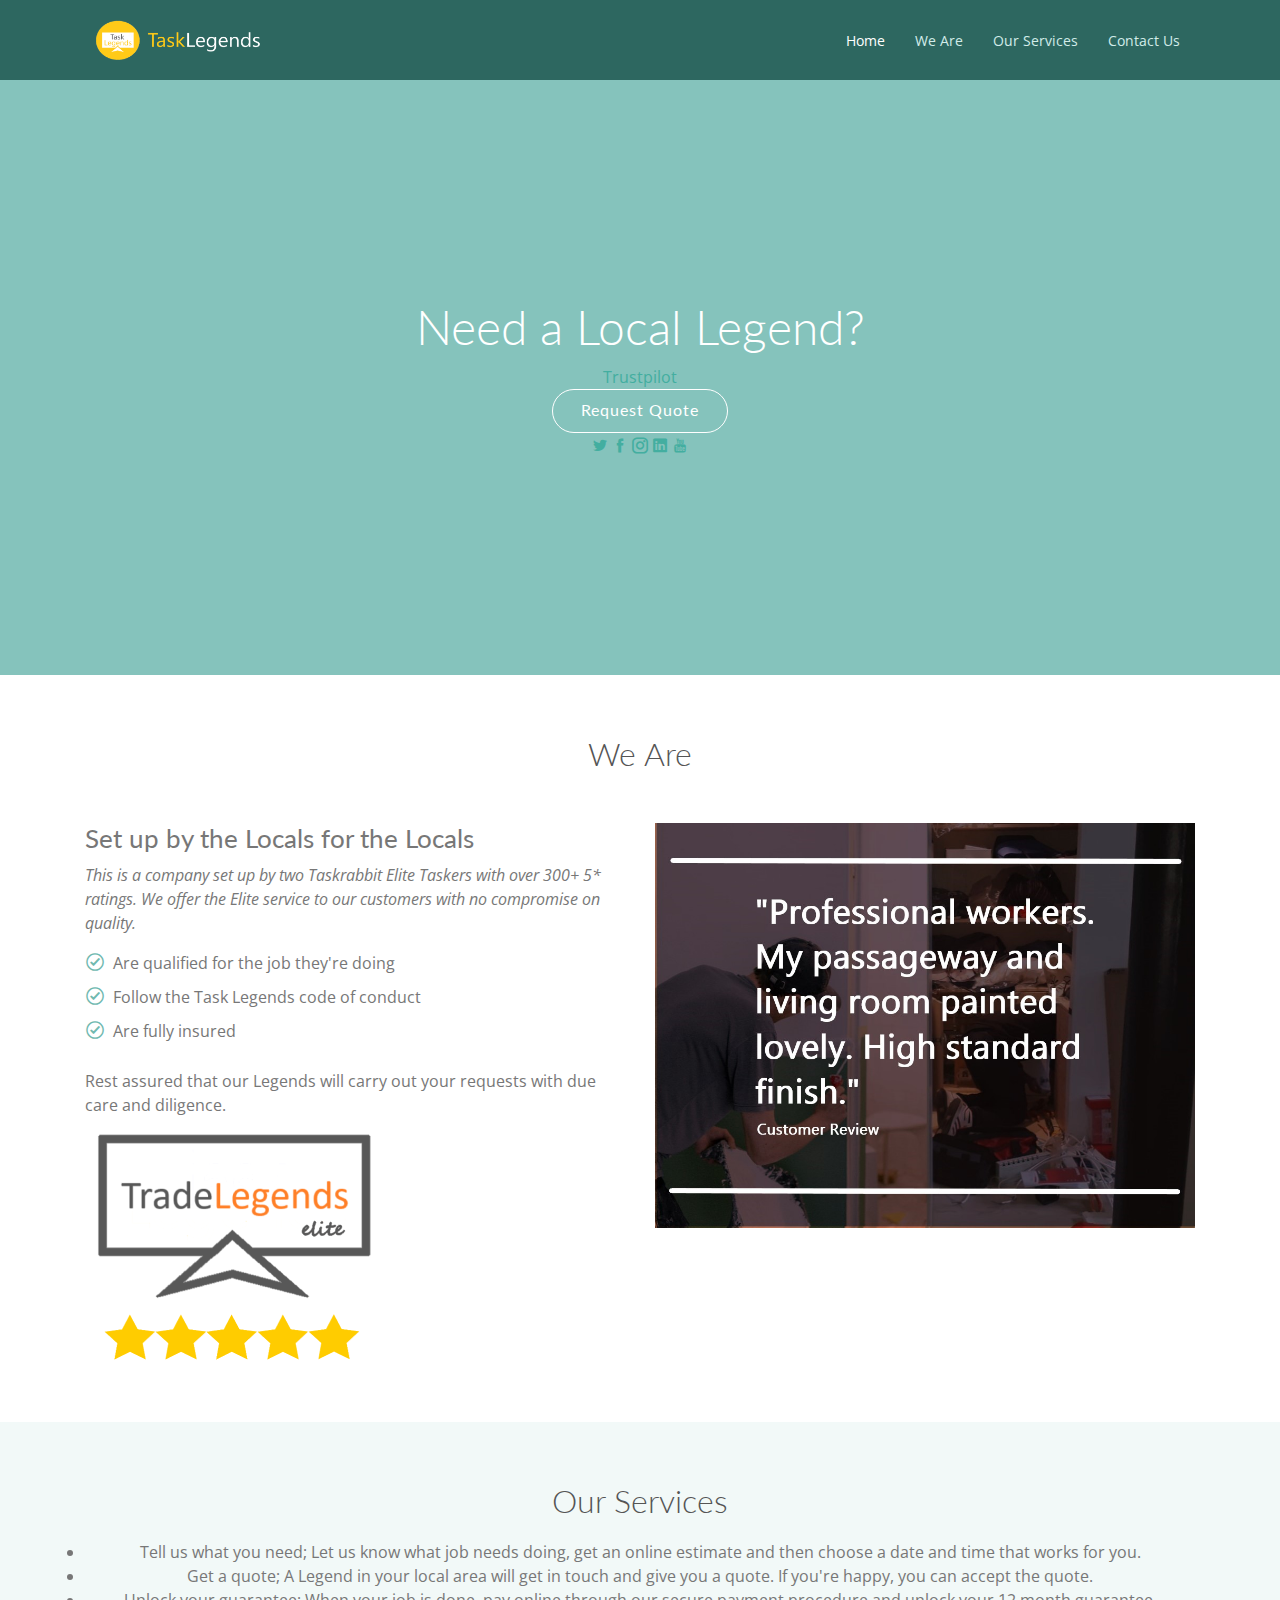
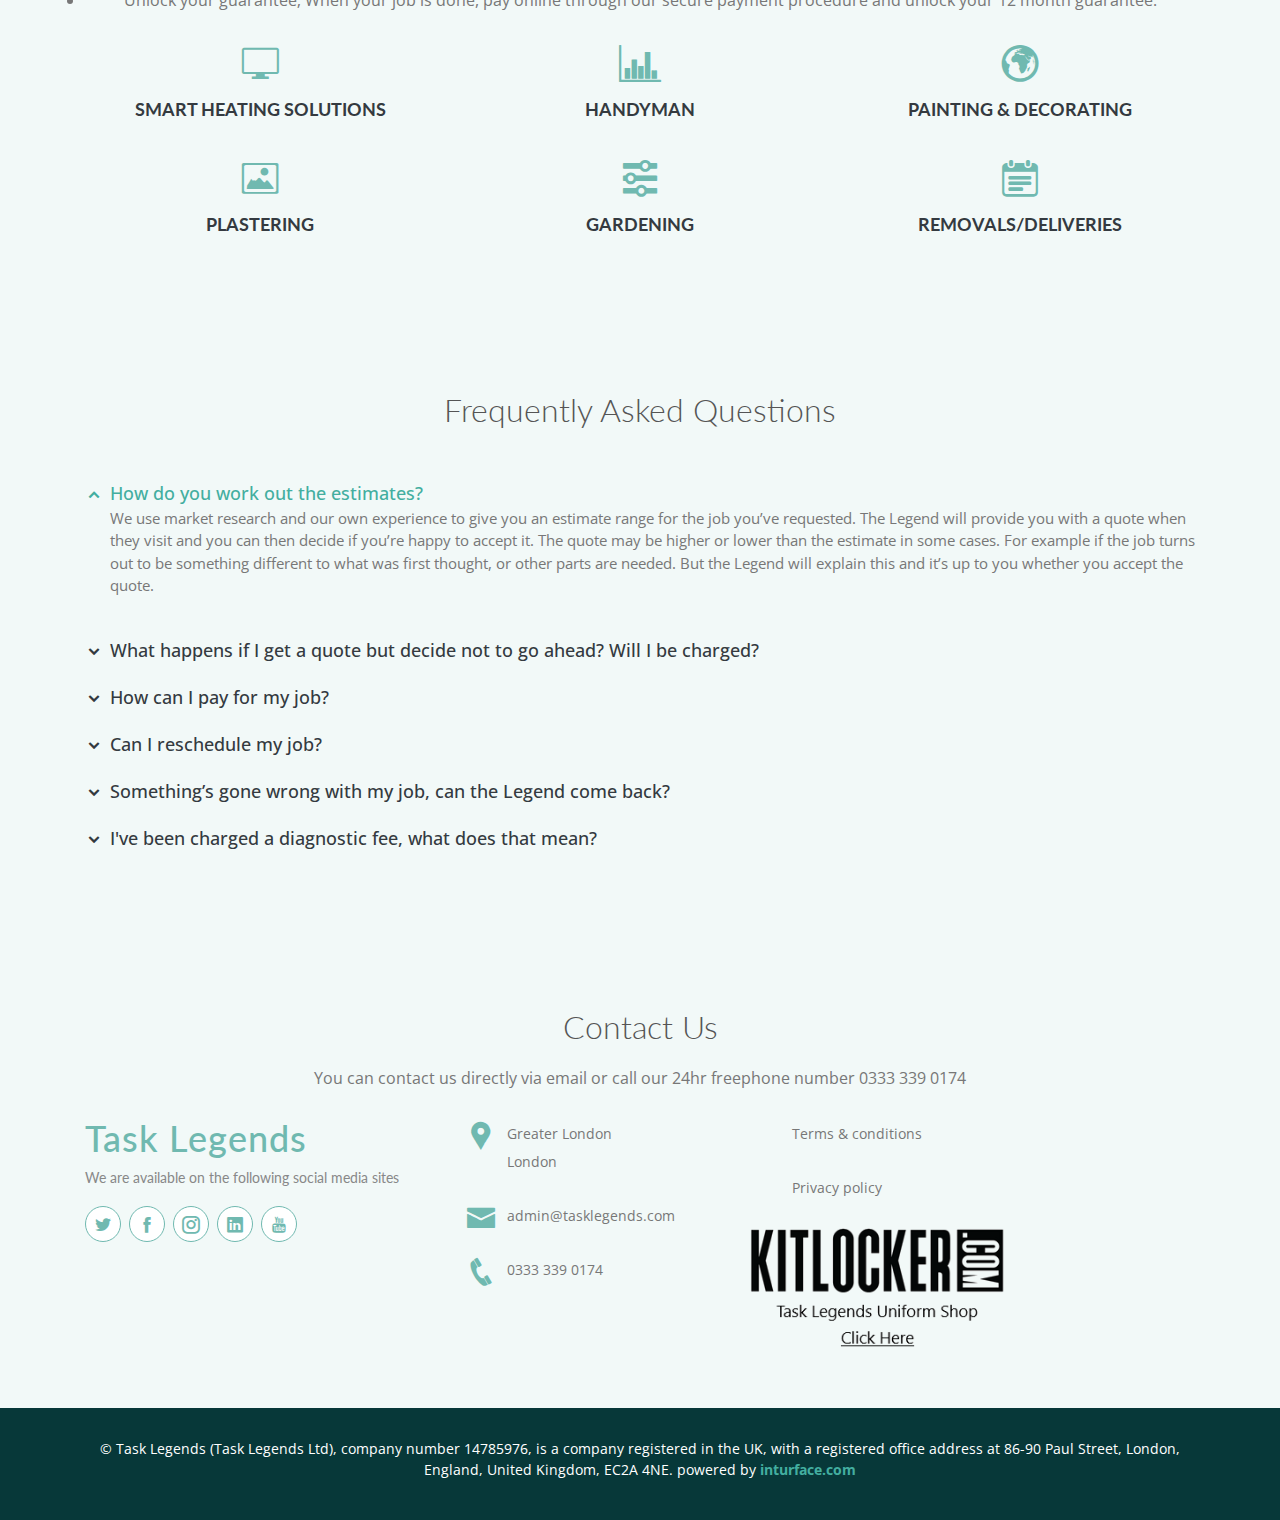
==== commit 6f45064c: "Update index.html" ====
--- a/index.html
+++ b/index.html
@@ -139,7 +139,7 @@
         <div class="row">
           <div class="col-lg-4 col-md-6 icon-box">
             <div class="icon"><i class="icofont-computer"></i></div>
-            <h4 class="title"><a href="">Heating Solutions</a></h4>
+            <h4 class="title"><a href="">Smart Heating Solutions</a></h4>
             <p class="description"></p>
           </div>
           <div class="col-lg-4 col-md-6 icon-box">
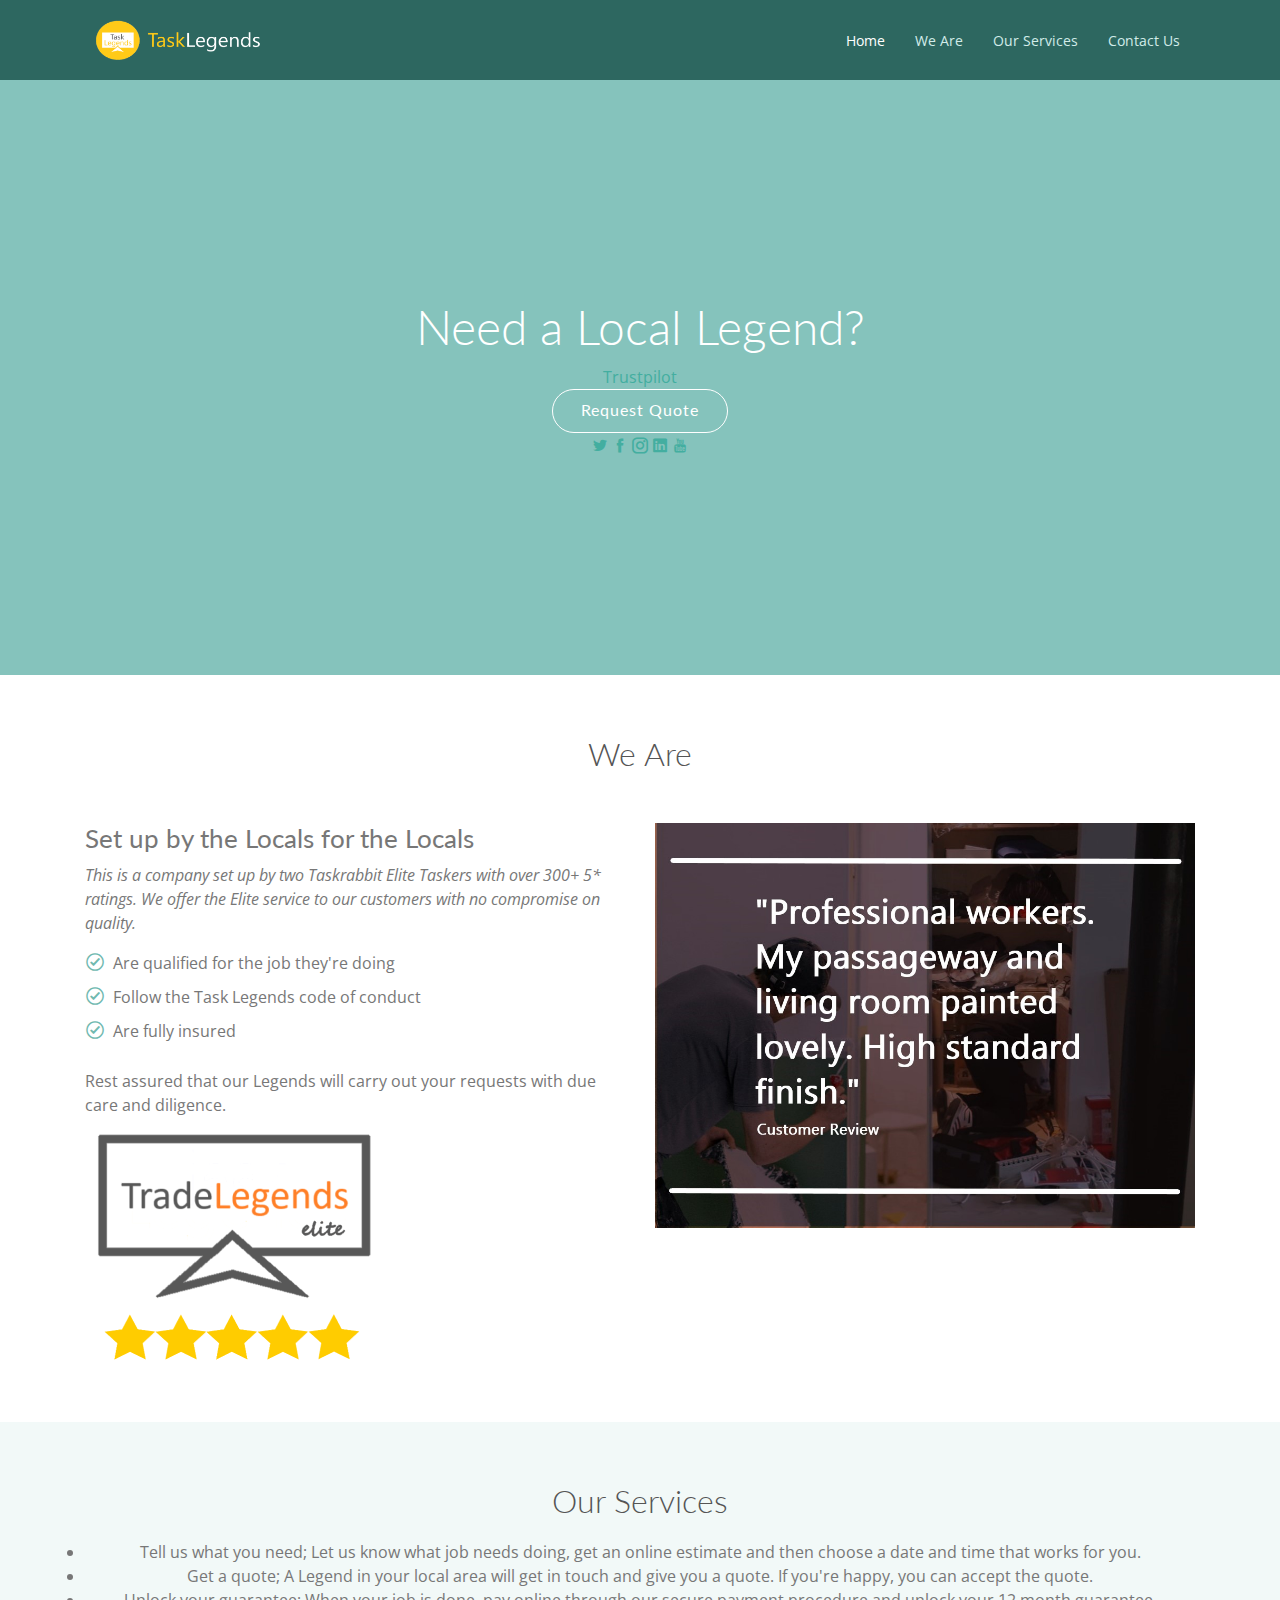
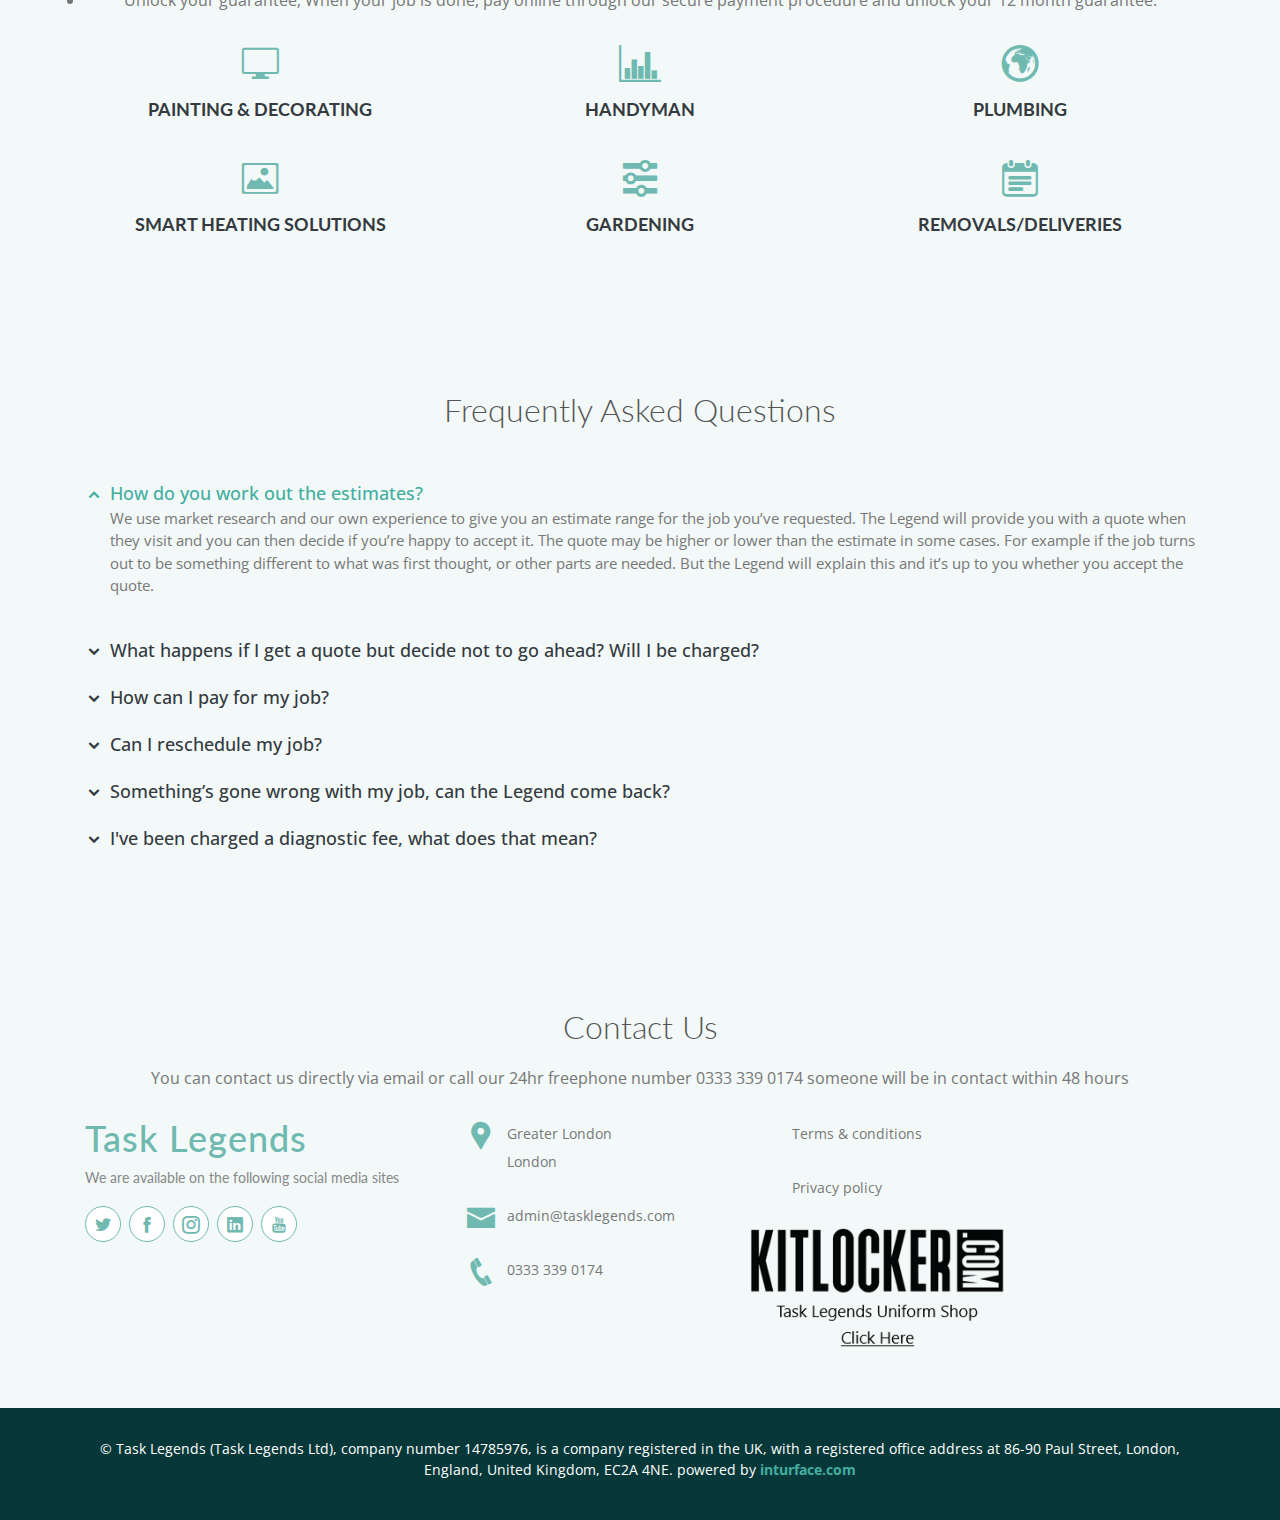
==== commit bd2f0eb7: "Update index.html" ====
--- a/index.html
+++ b/index.html
@@ -139,7 +139,7 @@
         <div class="row">
           <div class="col-lg-4 col-md-6 icon-box">
             <div class="icon"><i class="icofont-computer"></i></div>
-            <h4 class="title"><a href="">Smart Heating Solutions</a></h4>
+            <h4 class="title"><a href="">Painting & Decorating</a></h4>
             <p class="description"></p>
           </div>
           <div class="col-lg-4 col-md-6 icon-box">
@@ -149,12 +149,12 @@
           </div>
           <div class="col-lg-4 col-md-6 icon-box">
             <div class="icon"><i class="icofont-earth"></i></div>
-            <h4 class="title"><a href="">Painting & Decorating</a></h4>
+            <h4 class="title"><a href="">Plumbing</a></h4>
             <p class="description"></p>
           </div>
           <div class="col-lg-4 col-md-6 icon-box">
             <div class="icon"><i class="icofont-image"></i></div>
-            <h4 class="title"><a href="">Plastering</a></h4>
+            <h4 class="title"><a href="">Smart Heating Solutions</a></h4>
             <p class="description"></p>
           </div>
           <div class="col-lg-4 col-md-6 icon-box">
@@ -249,7 +249,7 @@
 
         <div class="section-title">
           <h2>Contact Us</h2>
-          <p>You can contact us directly via email or call our 24hr freephone number 0333 339 0174</p>
+          <p>You can contact us directly via email or call our 24hr freephone number 0333 339 0174 someone will be in contact within 48 hours</p>
         </div>
 
         <div class="row">
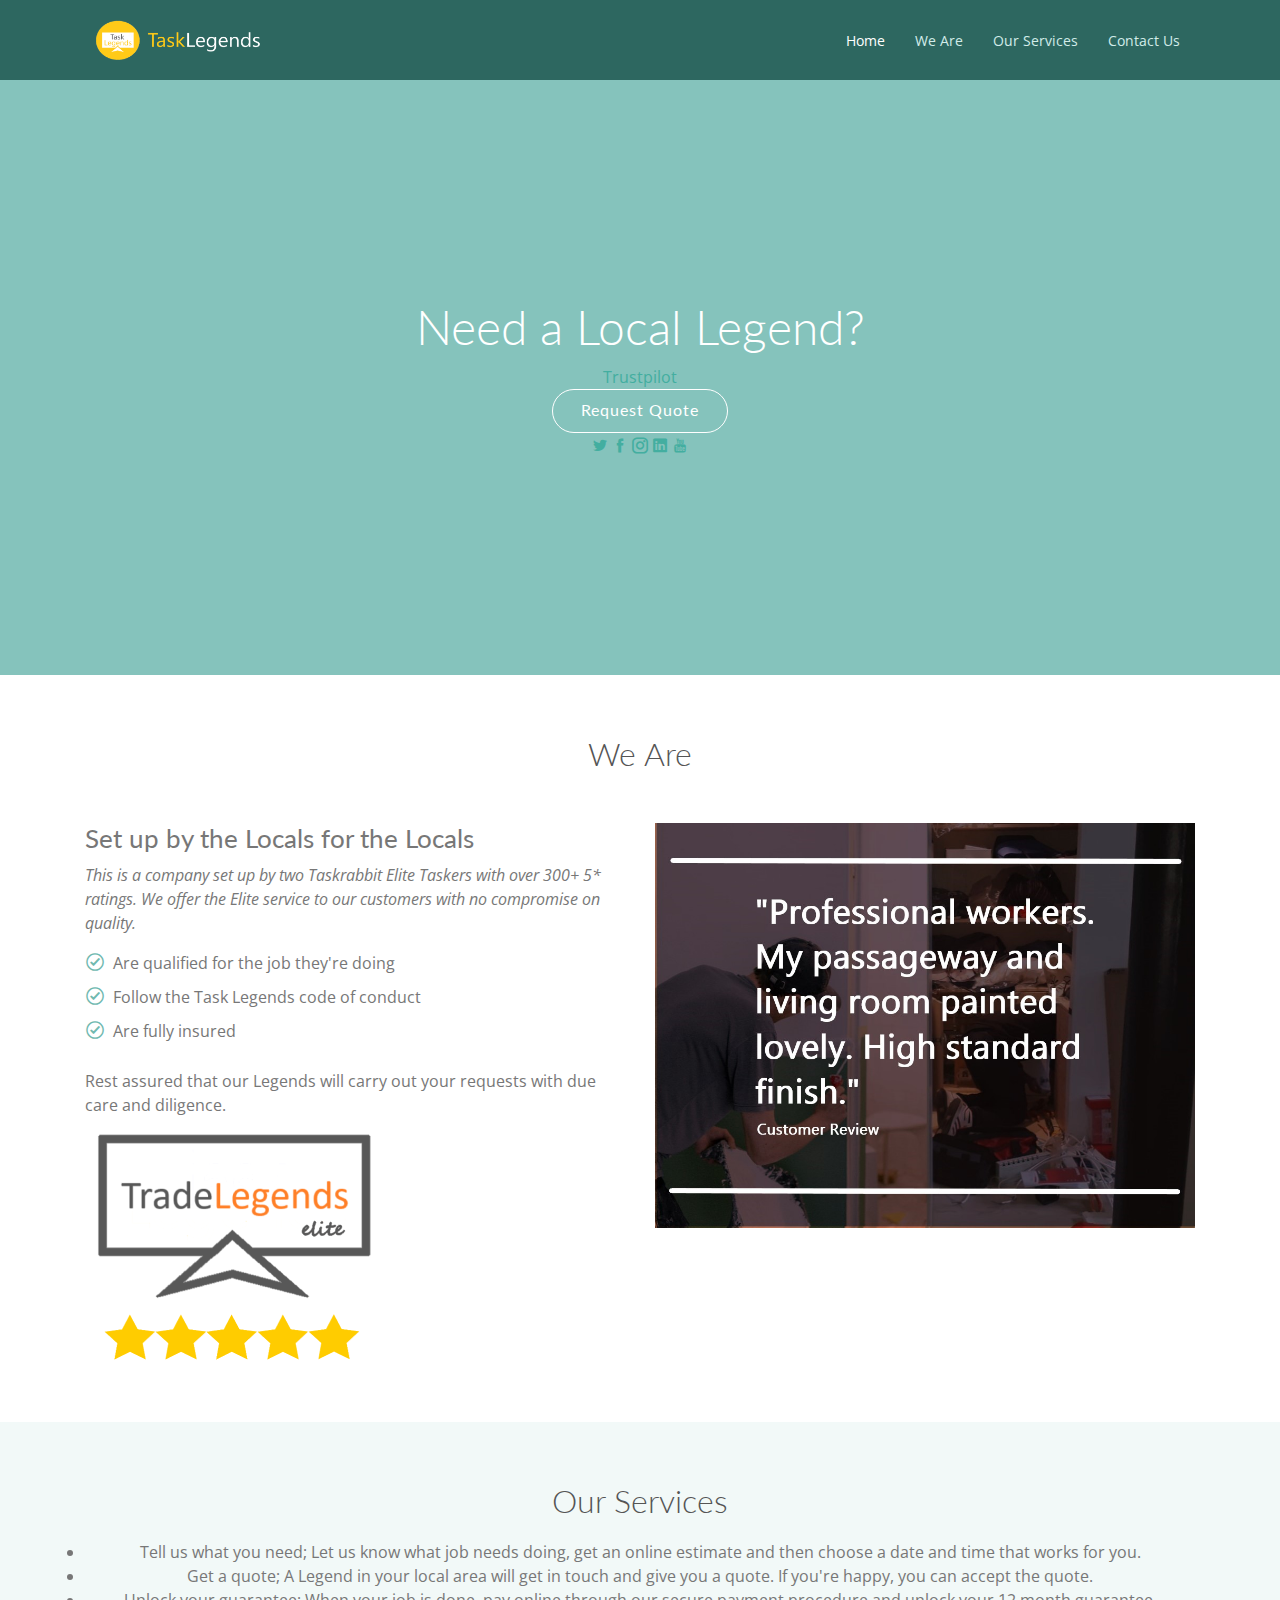
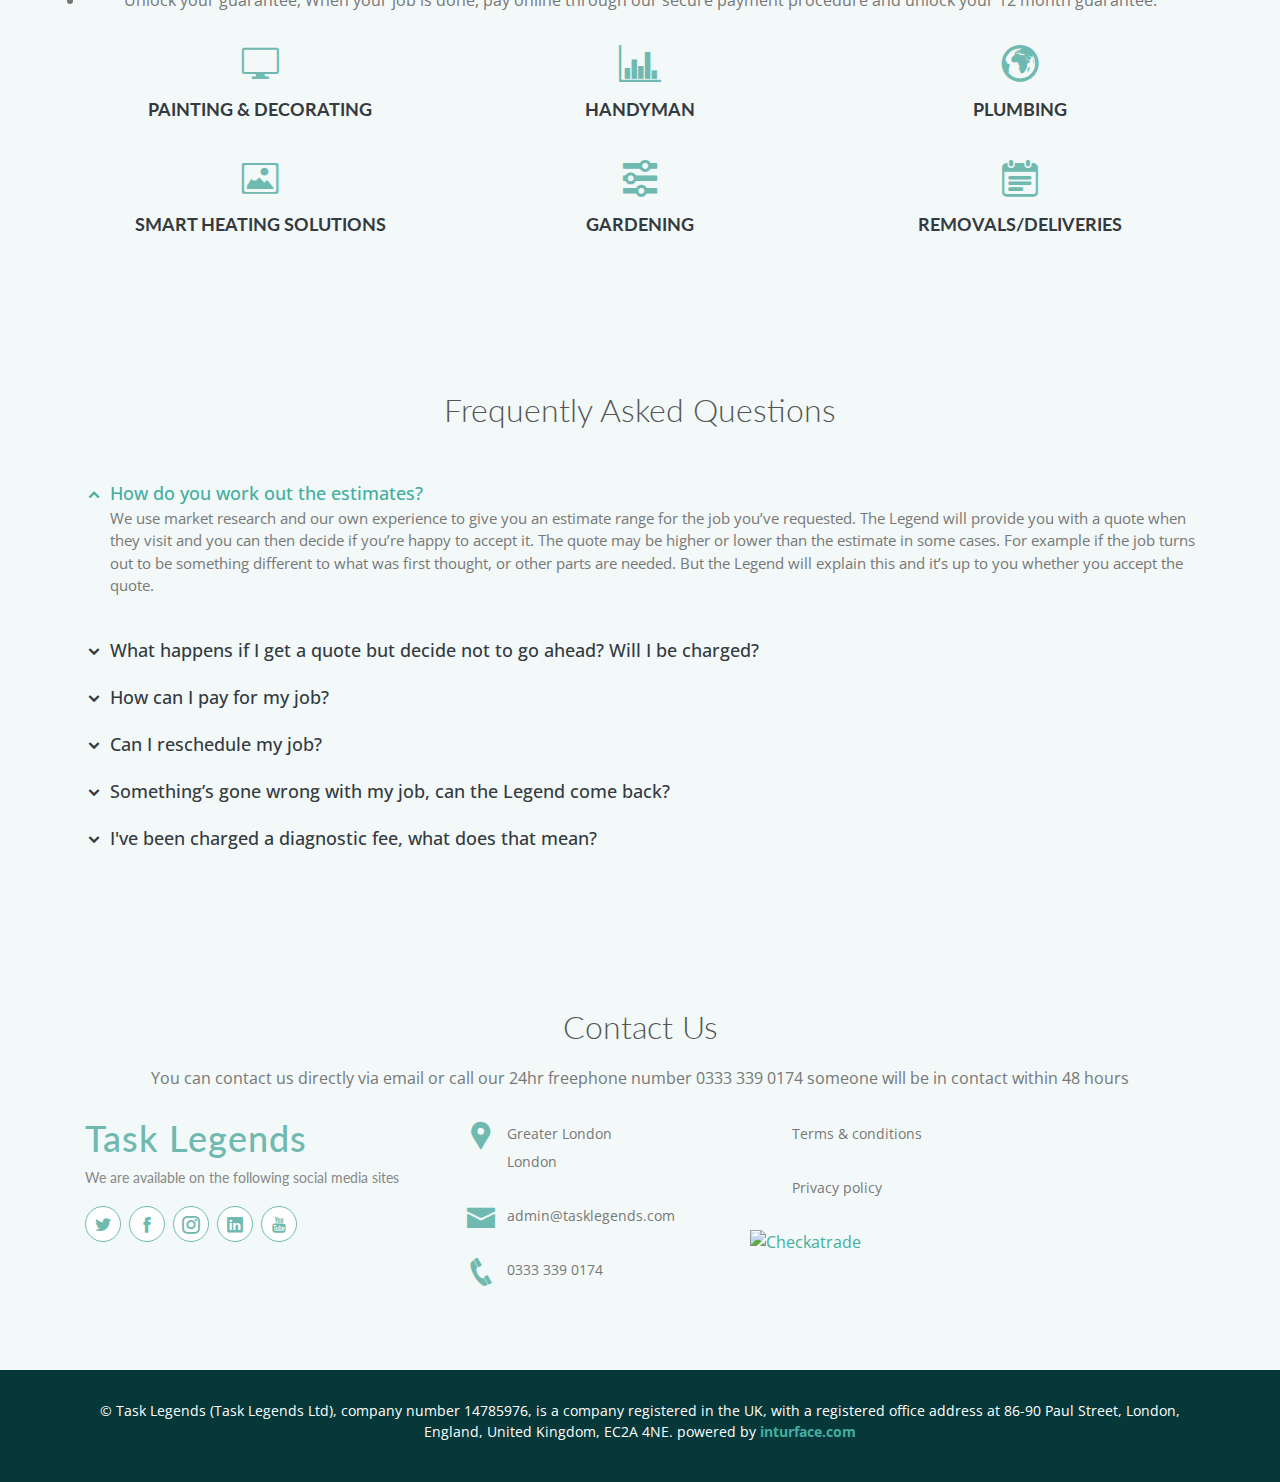
==== commit 4a1a25b6: "Update index.html" ====
--- a/index.html
+++ b/index.html
@@ -310,10 +310,12 @@
     </section><!-- End Contact Us Section -->
               
                
-                
-       <a href="https://www.kitlocker.com/yourclub/a-z-clubs-2/task-legends">
-  <img src="assets/img/Kitlocker Task Legends Trans.png" class="img-fluid" alt="">
-</a>
+       <a href="http://www.checkatrade.com" target="_blank">
+      <img
+        src="https://www.checkatrade.com/Images/CAT_Approved_member_logo.jpg"
+        alt="Checkatrade"
+      />
+    </a>
           
 
     
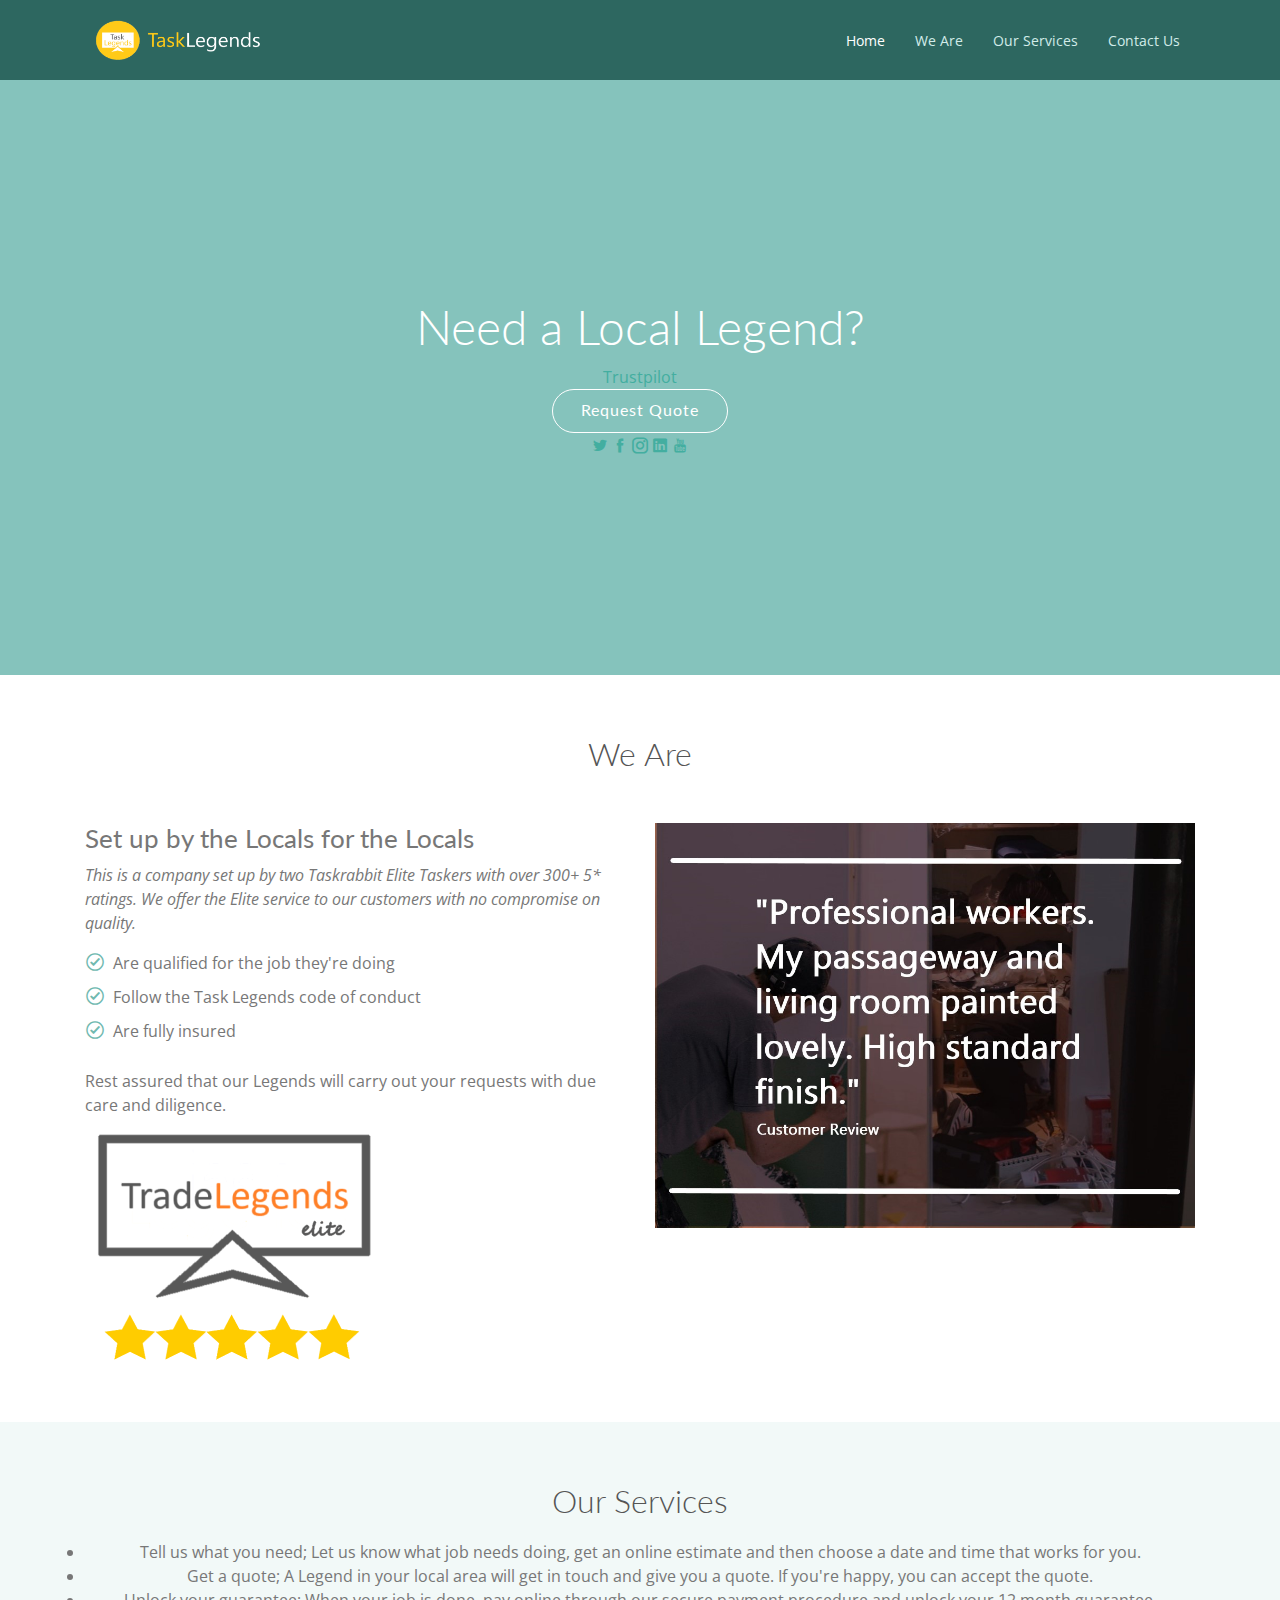
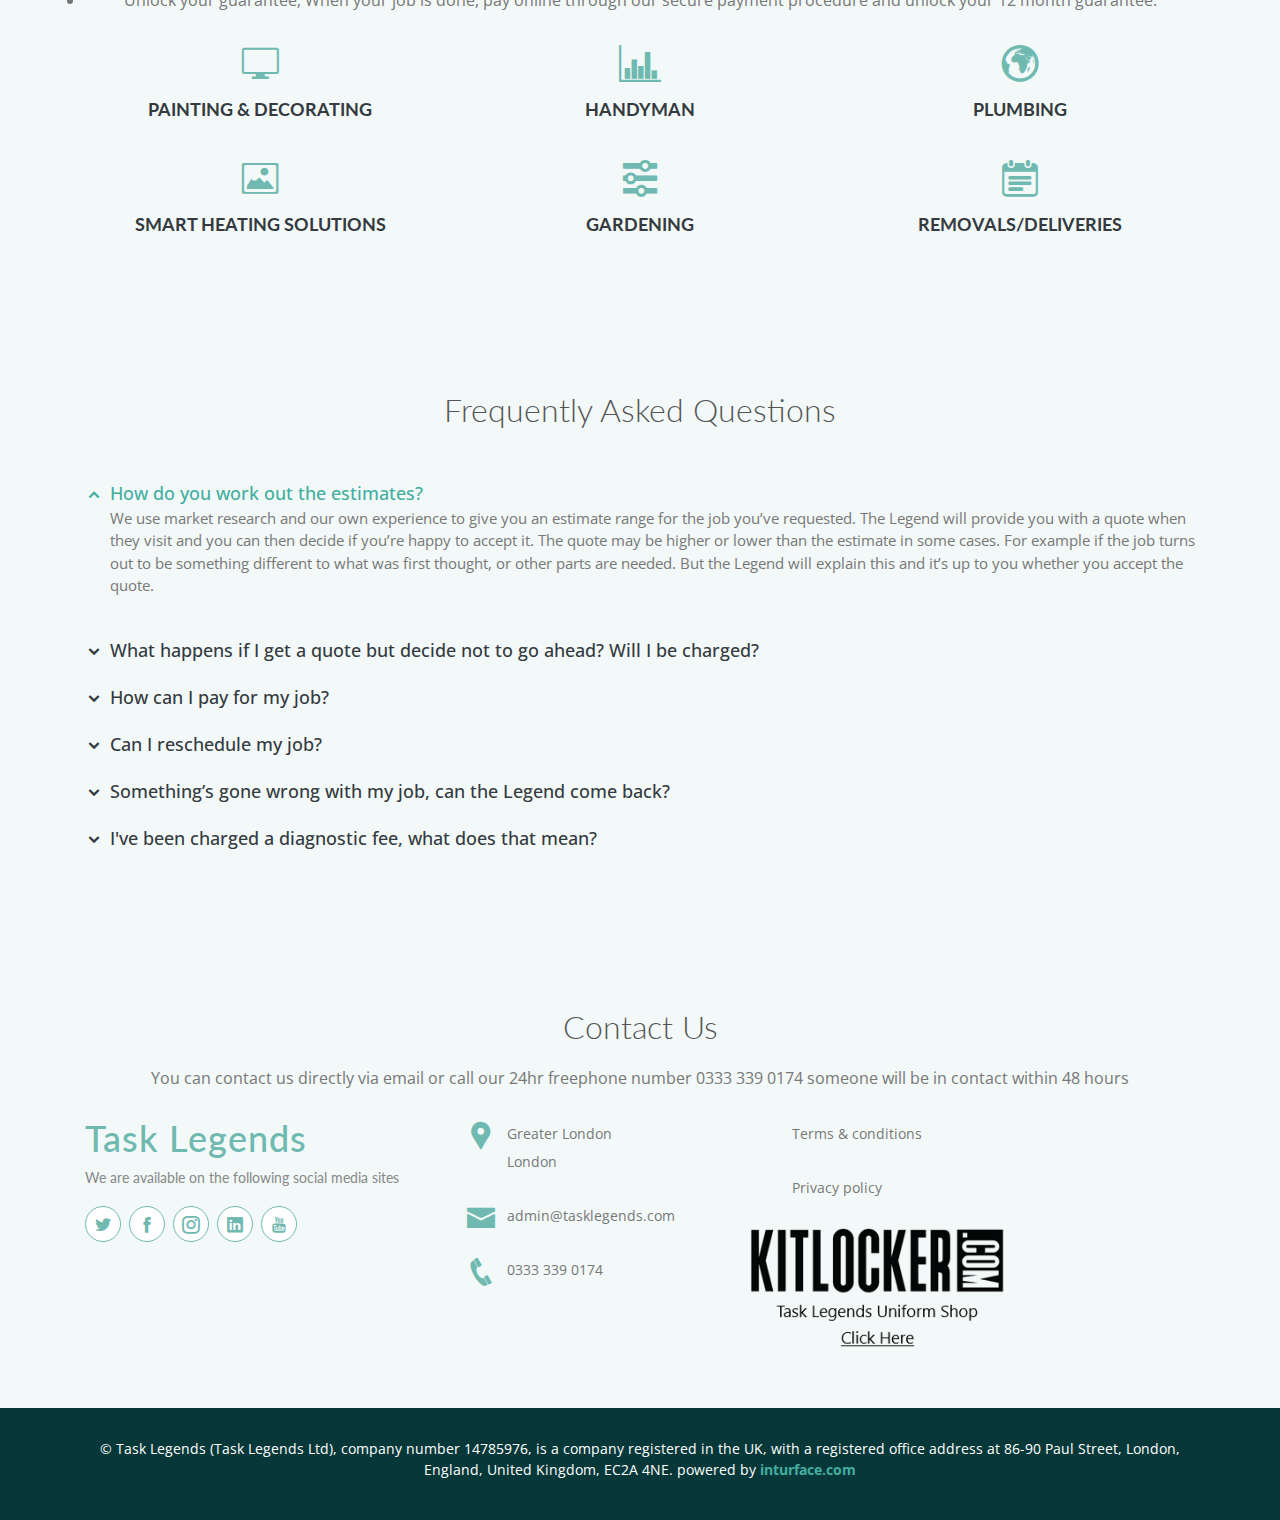
==== commit 0d3f5648: "Update index.html" ====
--- a/index.html
+++ b/index.html
@@ -310,12 +310,9 @@
     </section><!-- End Contact Us Section -->
               
                
-       <a href="http://www.checkatrade.com" target="_blank">
-      <img
-        src="https://www.checkatrade.com/Images/CAT_Approved_member_logo.jpg"
-        alt="Checkatrade"
-      />
-    </a>
+       <a href="https://www.kitlocker.com/yourclub/a-z-clubs-2/task-legends">
+  <img src="assets/img/Kitlocker Task Legends Trans.png" class="img-fluid" alt="">
+</a>
           
 
     
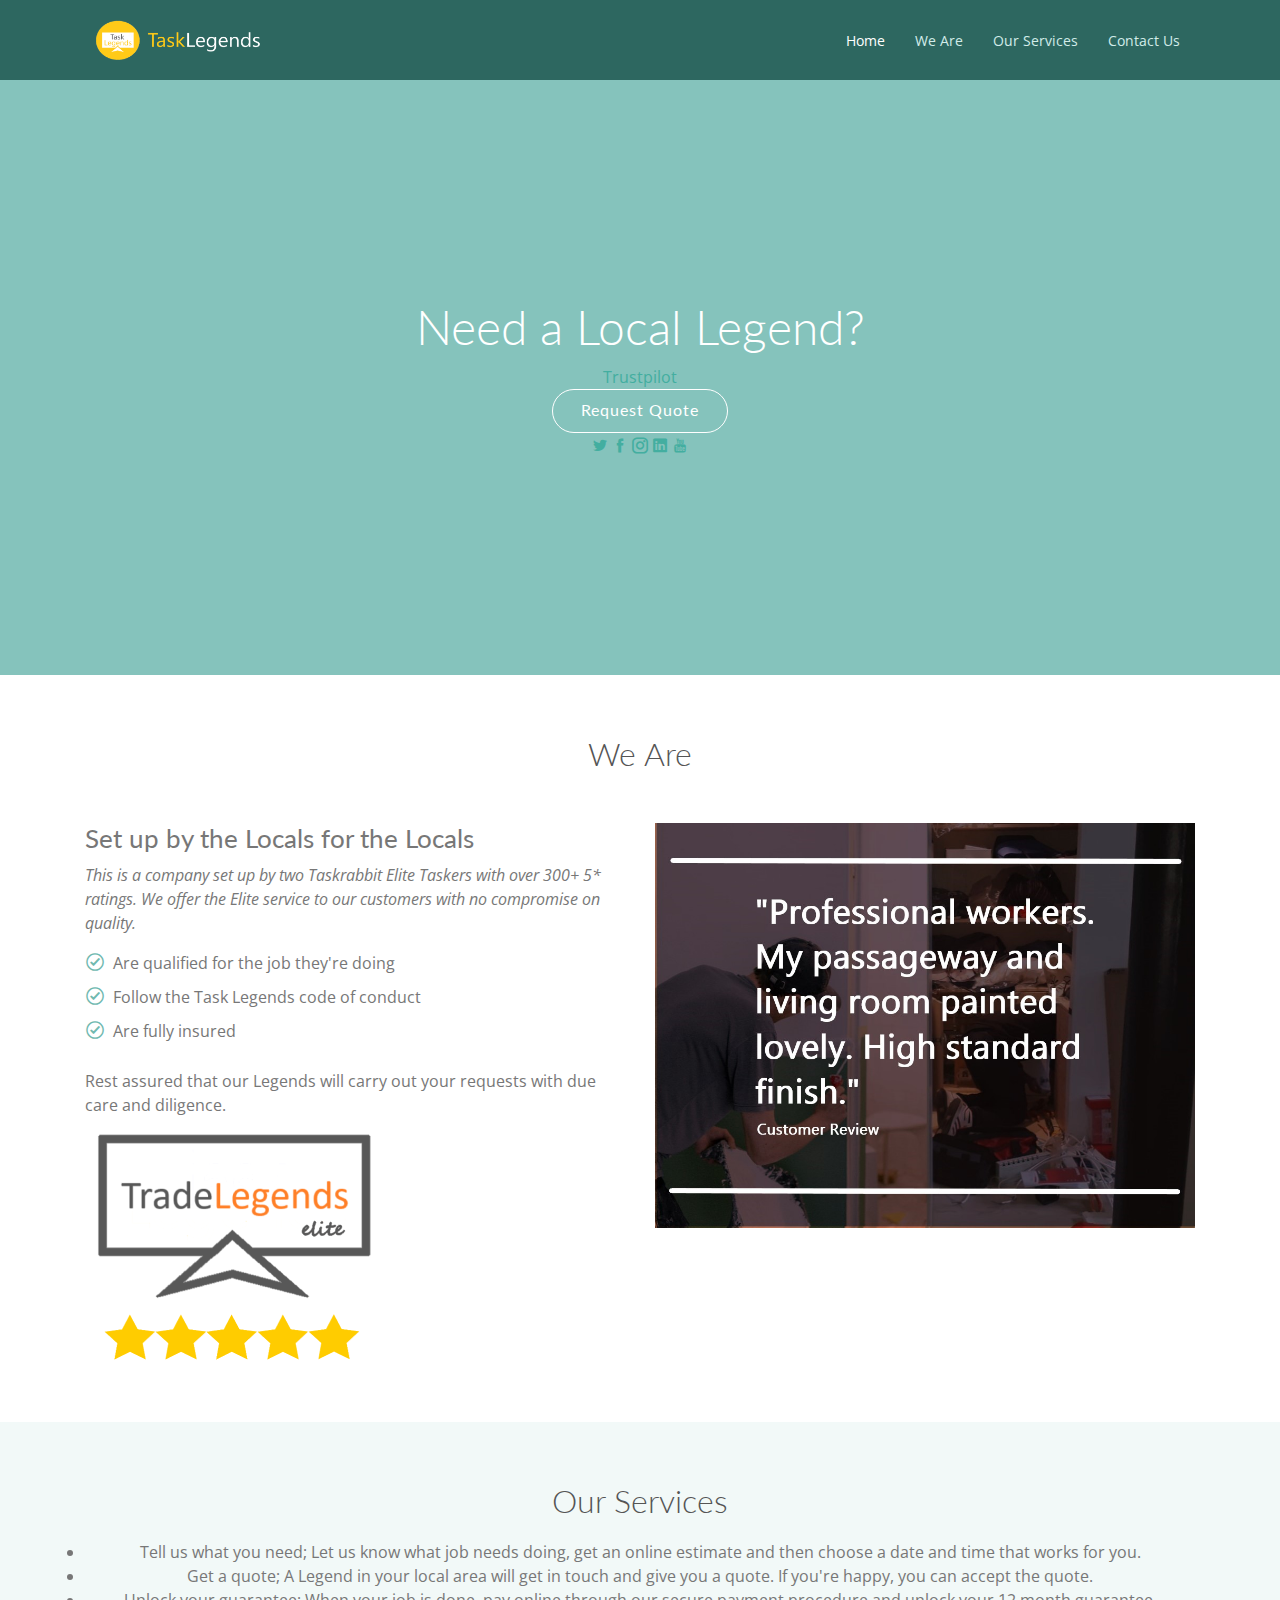
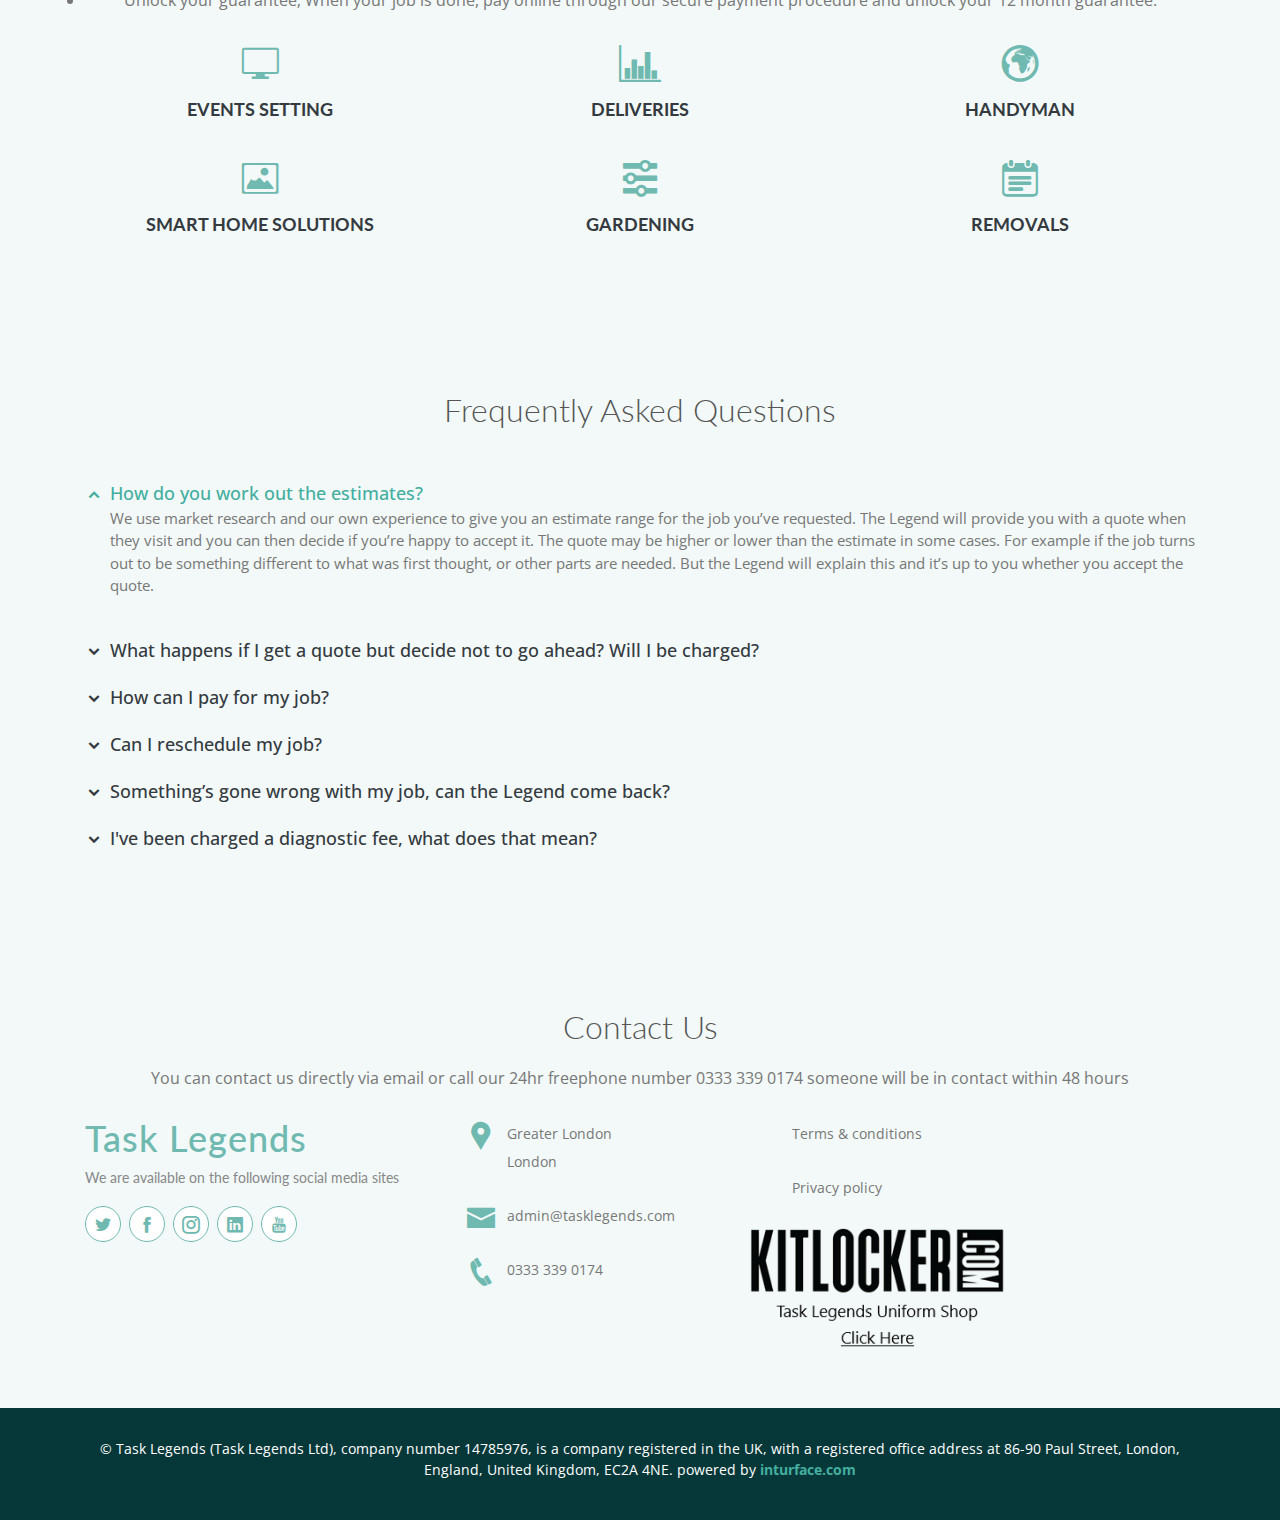
==== commit 00898da8: "Update index.html" ====
--- a/index.html
+++ b/index.html
@@ -139,22 +139,22 @@
         <div class="row">
           <div class="col-lg-4 col-md-6 icon-box">
             <div class="icon"><i class="icofont-computer"></i></div>
-            <h4 class="title"><a href="">Painting & Decorating</a></h4>
+            <h4 class="title"><a href="">Events Setting</a></h4>
             <p class="description"></p>
           </div>
           <div class="col-lg-4 col-md-6 icon-box">
             <div class="icon"><i class="icofont-chart-bar-graph"></i></div>
+            <h4 class="title"><a href="">Deliveries</a></h4>
+            <p class="description"></p>
+          </div>
+          <div class="col-lg-4 col-md-6 icon-box">
+            <div class="icon"><i class="icofont-earth"></i></div>
             <h4 class="title"><a href="">Handyman</a></h4>
             <p class="description"></p>
           </div>
           <div class="col-lg-4 col-md-6 icon-box">
-            <div class="icon"><i class="icofont-earth"></i></div>
-            <h4 class="title"><a href="">Plumbing</a></h4>
-            <p class="description"></p>
-          </div>
-          <div class="col-lg-4 col-md-6 icon-box">
             <div class="icon"><i class="icofont-image"></i></div>
-            <h4 class="title"><a href="">Smart Heating Solutions</a></h4>
+            <h4 class="title"><a href="">Smart Home Solutions</a></h4>
             <p class="description"></p>
           </div>
           <div class="col-lg-4 col-md-6 icon-box">
@@ -164,7 +164,7 @@
           </div>
           <div class="col-lg-4 col-md-6 icon-box">
             <div class="icon"><i class="icofont-tasks-alt"></i></div>
-            <h4 class="title"><a href="">Removals/Deliveries</a></h4>
+            <h4 class="title"><a href="">Removals</a></h4>
             <p class="description"></p>
           </div>
         </div>
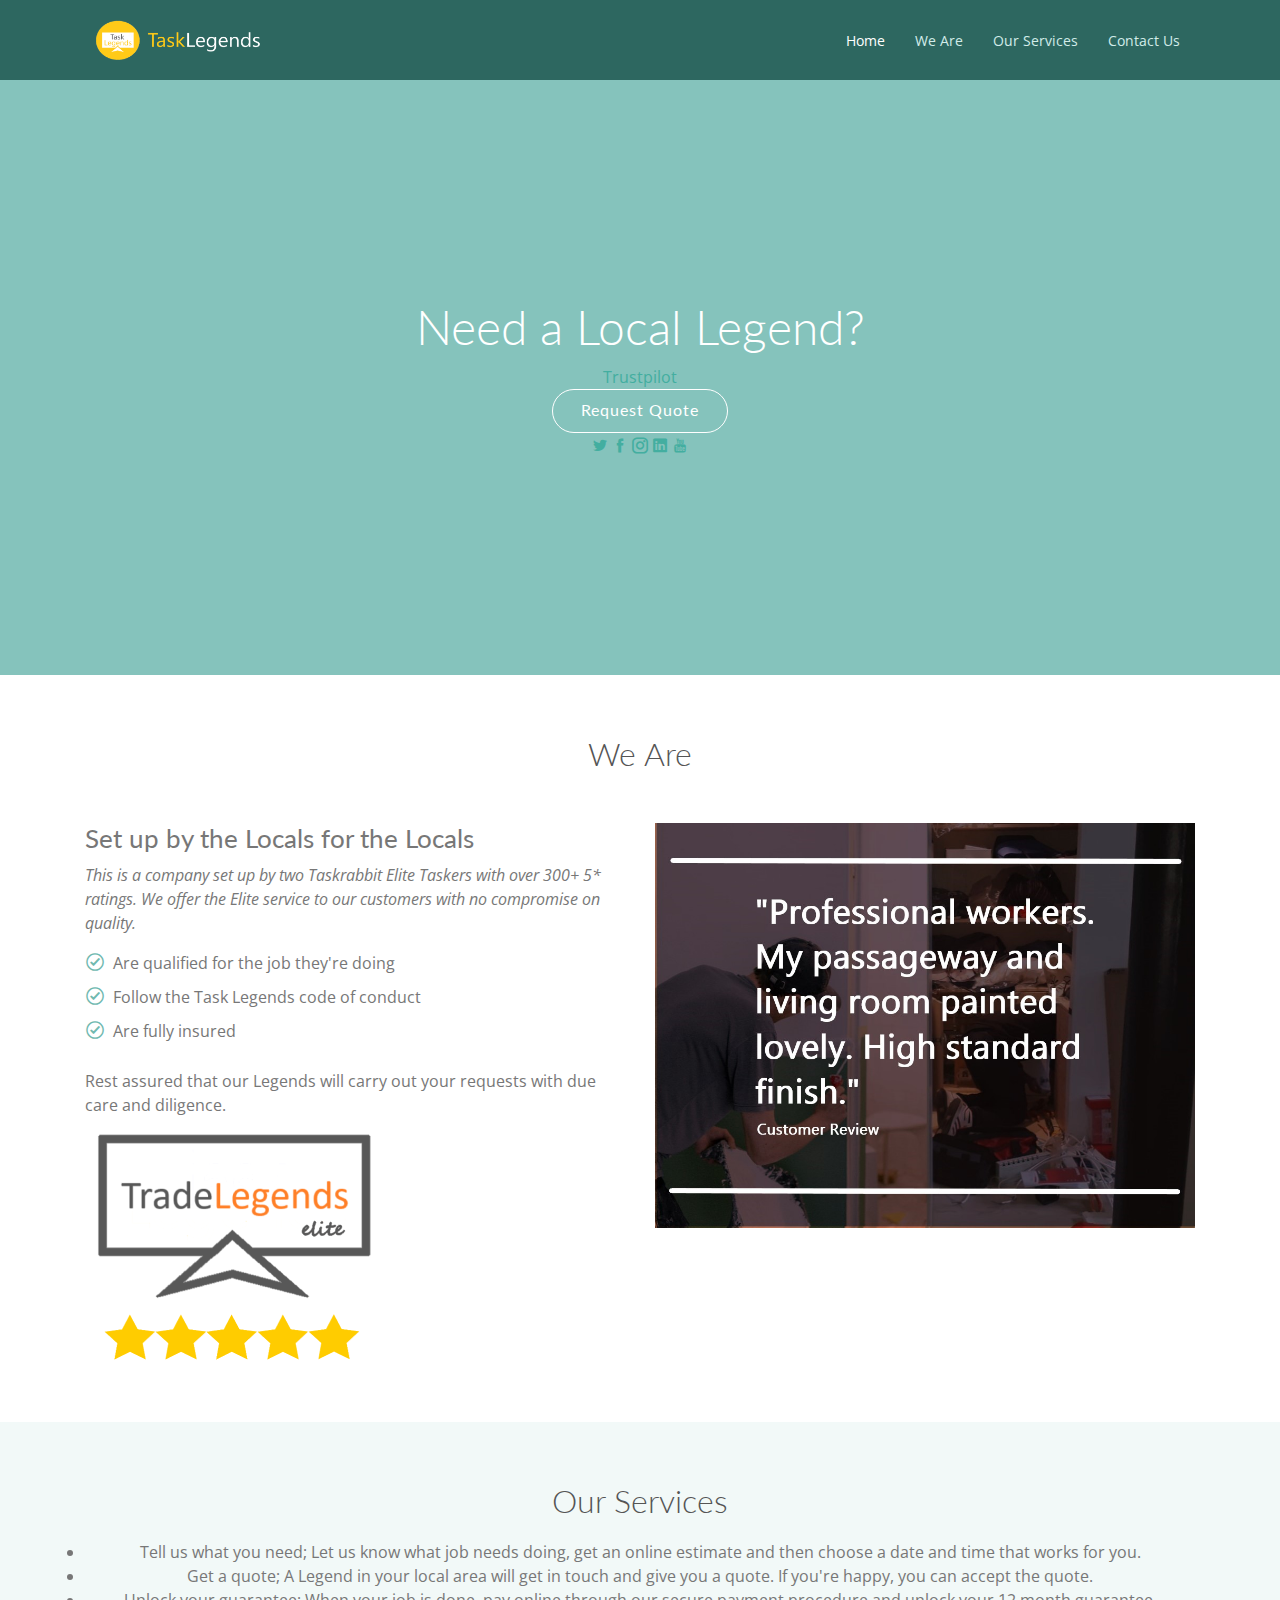
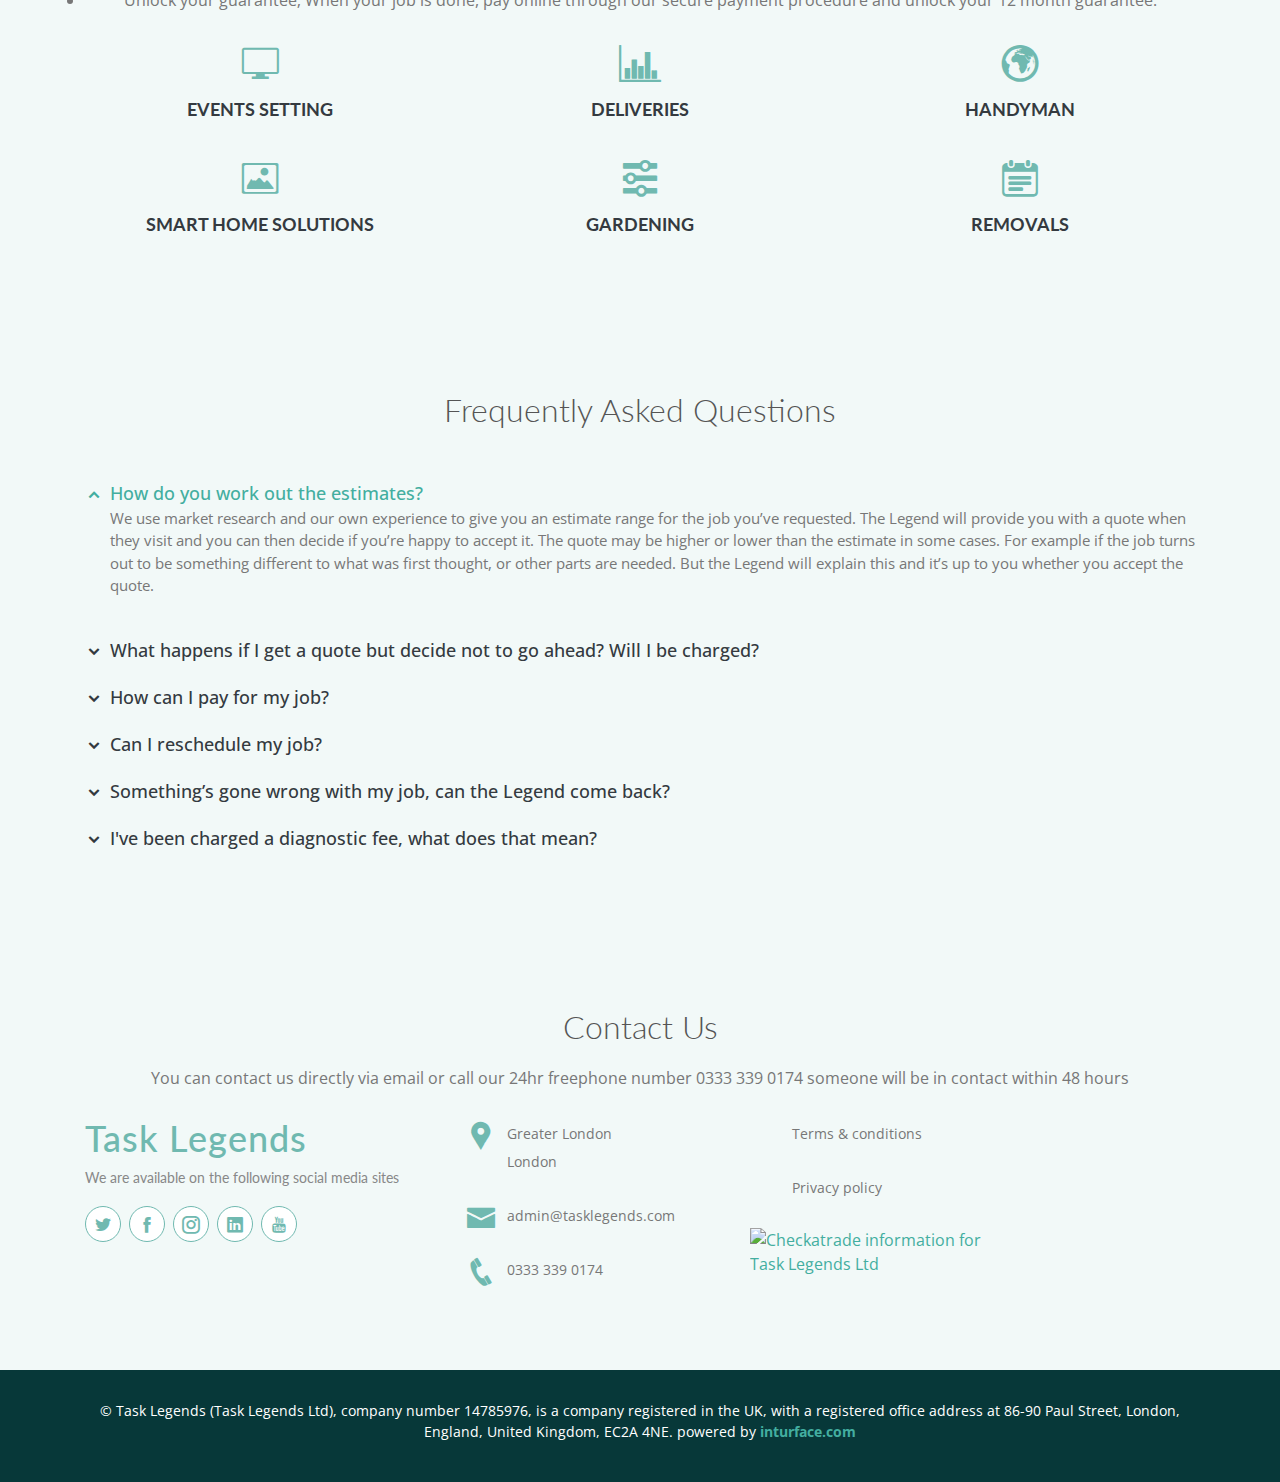
==== commit c7d6a65b: "Update index.html" ====
--- a/index.html
+++ b/index.html
@@ -310,9 +310,12 @@
     </section><!-- End Contact Us Section -->
               
                
-       <a href="https://www.kitlocker.com/yourclub/a-z-clubs-2/task-legends">
-  <img src="assets/img/Kitlocker Task Legends Trans.png" class="img-fluid" alt="">
-</a>
+    <a href="https://www.checkatrade.com/TaskLegendsLtd" target="_blank" rel="noreferrer">
+      <img
+        src="https://www.checkatrade.com/Reputation/Api/TaskLegendsLtd.png"
+        alt="Checkatrade information for Task Legends Ltd"
+      />
+    </a>
           
 
     
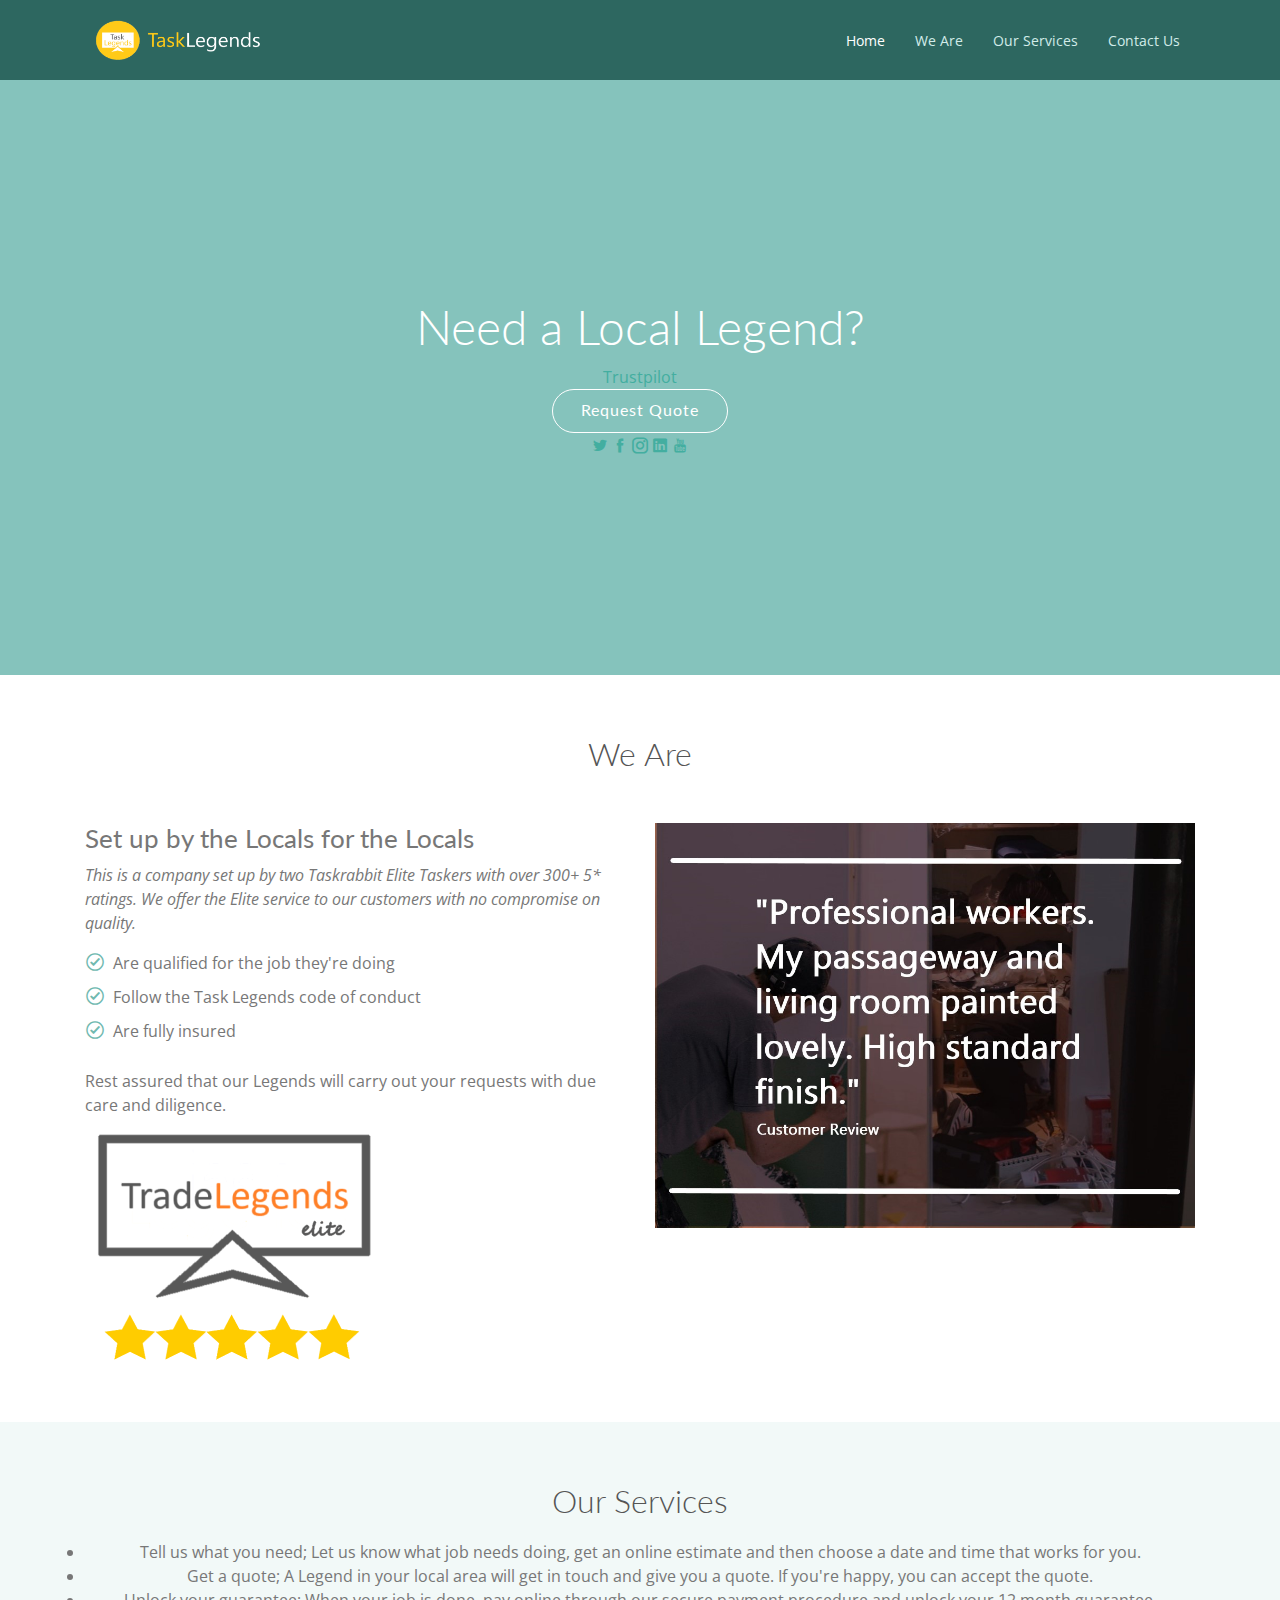
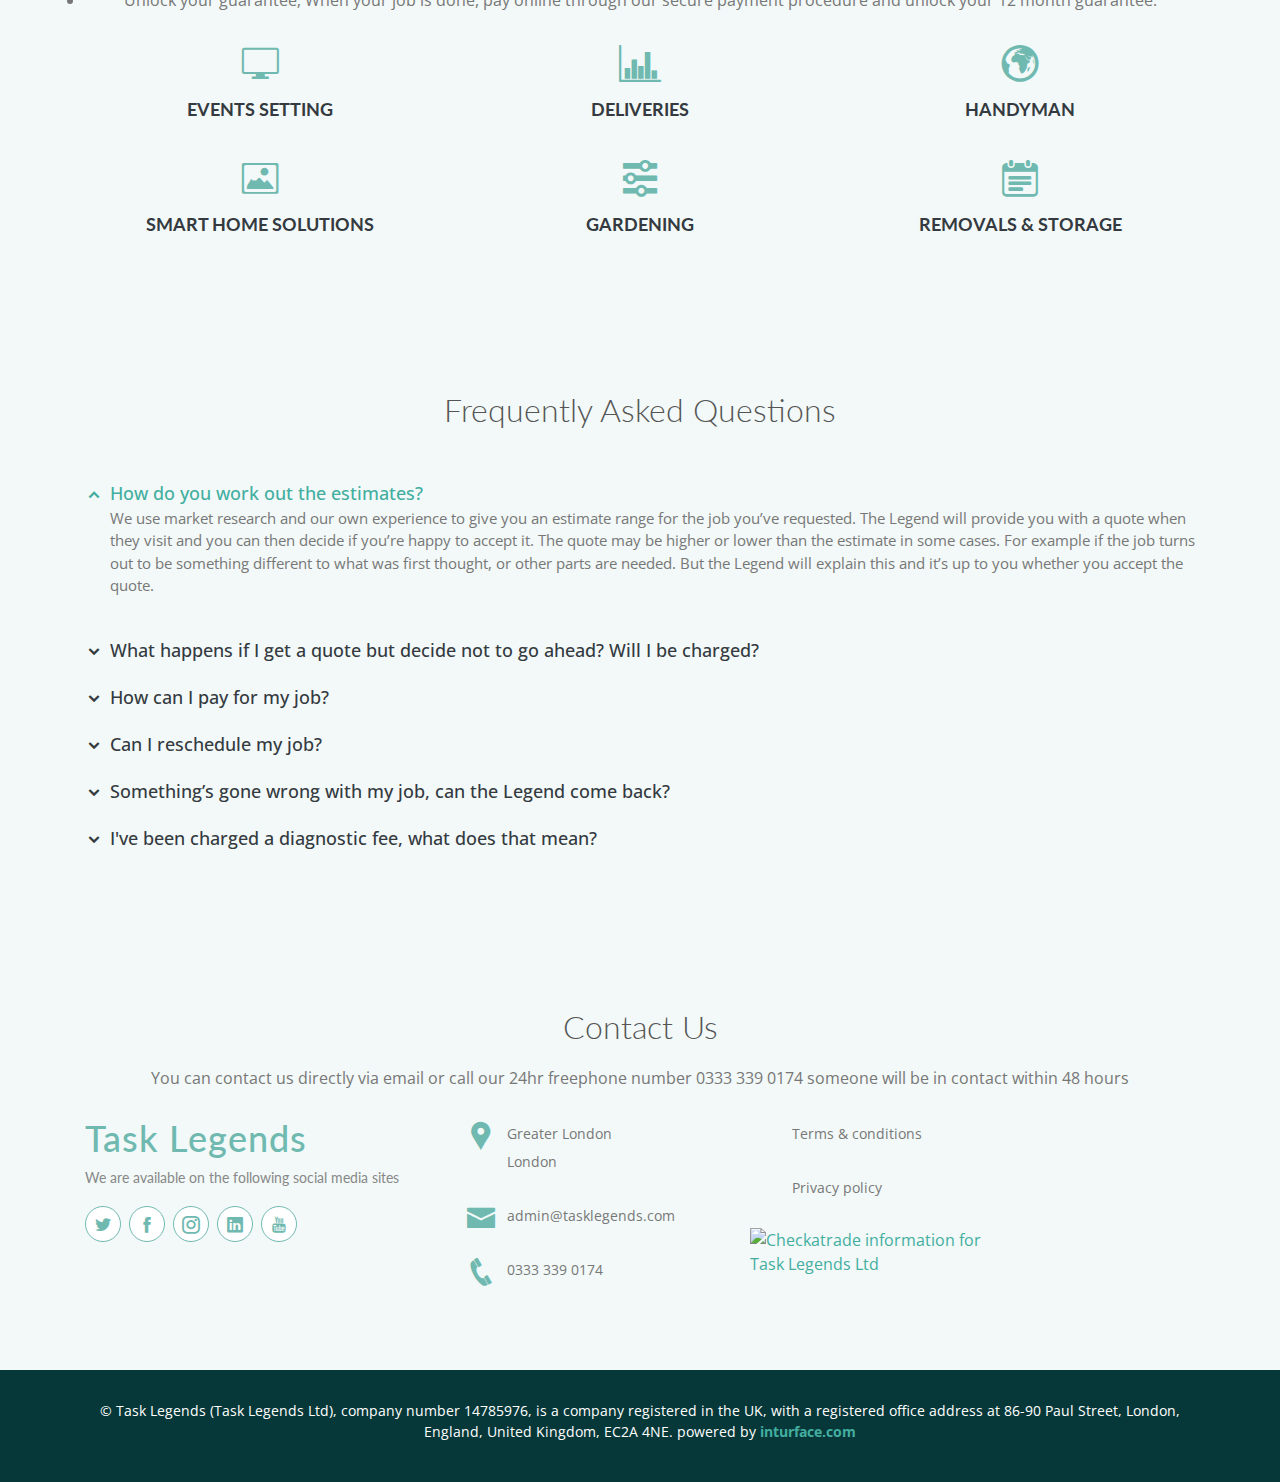
==== commit 53cba5cf: "Update index.html" ====
--- a/index.html
+++ b/index.html
@@ -164,7 +164,7 @@
           </div>
           <div class="col-lg-4 col-md-6 icon-box">
             <div class="icon"><i class="icofont-tasks-alt"></i></div>
-            <h4 class="title"><a href="">Removals</a></h4>
+            <h4 class="title"><a href="">Removals & Storage</a></h4>
             <p class="description"></p>
           </div>
         </div>
